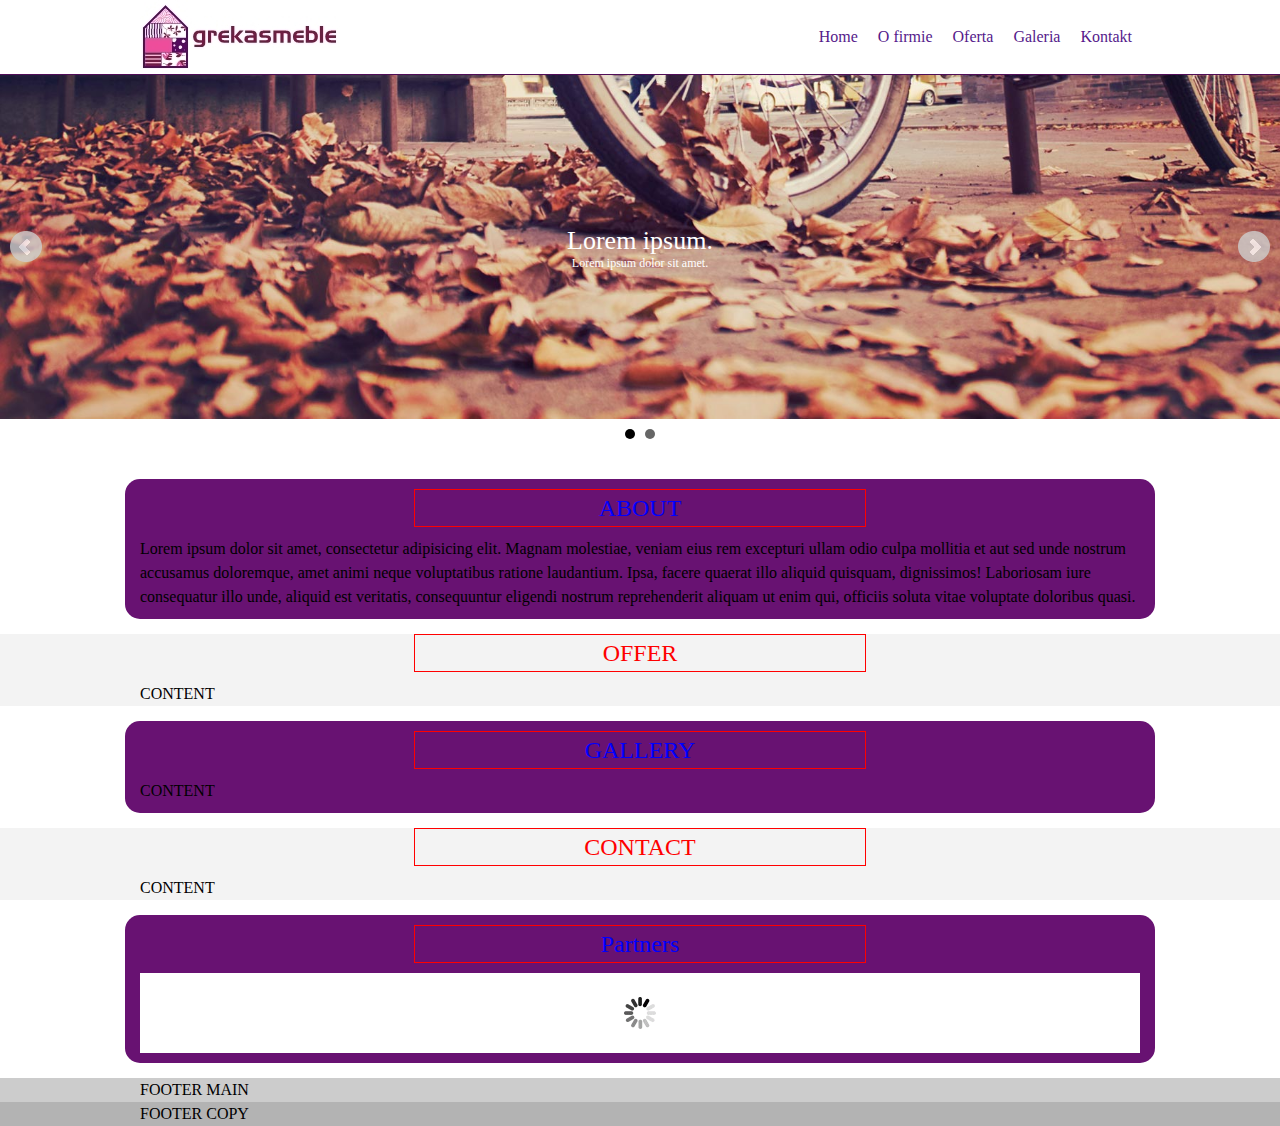
==== index.html @ bbff8b87 "first" ====
<!DOCTYPE html>
<html>
<head>
	<title>GrekasMeble</title>
	<meta charset="utf8">
	<meta name="viewport" content="width=device-width, initial-scale=1">
	 <!-- LESS -->
    <link rel="stylesheet" type="text/less" href="styles/main.less">
    <link rel="stylesheet" type="text/less" href="styles/jquery.bxslider.less">
   
    <script src="js/less.min.js"></script>
    <script src="js/jquery.js"></script>
    <script src="js/jquery.bxslider.min.js"></script>
</head>
<body>
<header>
	<div class="container">
		<div class="logo"><a href=""><img src="images/logo.jpeg" alt=""></a></div>	
		<nav>		
			<ul>
				<li><a href="">Home</a></li>
				<li><a href="">O firmie</a></li>
				<li><a href="">Oferta</a></li>
				<li><a href="">Galeria</a></li>
				<li><a href="">Kontakt</a></li>	
			</ul>
		</nav>
	</div>
</header>
<section class="main">
	<!-- SLIDER -->
	<article class="slider">
		
			<ul class="bxslider" id="main-slider">
				<li>
					<div class="main-slide-1">
						<div class="container">
							<div class="main-slider-content">
								<h1>Lorem ipsum.</h1>
								<p>Lorem ipsum dolor sit amet.</p>
							</div>
						</div>
					</div>
				</li>
				<li>
					<div class="main-slide-2">
						<div class="container">
							<div class="main-slider-content">
								<h1>Lorem ipsum.</h1>
								<p>Lorem ipsum dolor sit amet.</p>
							</div>
						</div>
					</div>
				</li>

			</ul>
			
		
	</article>
	<!-- ABOUT -->
	<article class="about">
		<div class="container">
			<div class="section-title">ABOUT</div>
			<div class="section-content">Lorem ipsum dolor sit amet, consectetur adipisicing elit. Magnam molestiae, veniam eius rem excepturi ullam odio culpa mollitia et aut sed unde nostrum accusamus doloremque, amet animi neque voluptatibus ratione laudantium. Ipsa, facere quaerat illo aliquid quisquam, dignissimos! Laboriosam iure consequatur illo unde, aliquid est veritatis, consequuntur eligendi nostrum reprehenderit aliquam ut enim qui, officiis soluta vitae voluptate doloribus quasi.</div>
		</div>
	</article>
	<!-- OFFER -->
	<article class="offer">
		<div class="container">
			<div class="section-title">OFFER</div>
			<div class="section-content">CONTENT</div>
		</div>
	</article>
	<!-- GALLERY -->
	<article class="gallery">
		<div class="container">
			<div class="section-title">GALLERY</div>
			<div class="section-content">CONTENT</div>
		</div>
	</article>
	<!-- KONTAKT -->
	<article class="contact">
		<div class="container">
			<div class="section-title">CONTACT</div>
			<div class="section-content">CONTENT</div>
		</div>
	</article>
	<article class="partners">
		<div class="container">
			<div class="section-title">Partners</div>
				<div class="section-content">
					<div class="slider2">
					  <div class="slide"><img src="http://www.grekasmeble.pl/sites/default/files/styles/thumbnail/public/field/image/biurostyl.png?itok=2uj8BBZy"></div>
					  <div class="slide"><img src="http://www.grekasmeble.pl/sites/default/files/styles/thumbnail/public/field/image/biurostyl.png?itok=2uj8BBZy"></div>
					  <div class="slide"><img src="http://www.grekasmeble.pl/sites/default/files/styles/thumbnail/public/field/image/cs.png?itok=AaWw1Rb7"></div>
					  <div class="slide"><img src="http://www.grekasmeble.pl/sites/default/files/styles/thumbnail/public/field/image/biurostyl.png?itok=2uj8BBZy"></div>
					  <div class="slide"><img src="http://www.grekasmeble.pl/sites/default/files/styles/thumbnail/public/field/image/biurostyl.png?itok=2uj8BBZy"></div>
				</div>
			</div>
		</div>
	</article>
</section>
<footer>	
	<div class="footer-main">
		<div class="container">
			FOOTER MAIN
		</div>
	</div>
	<div class="footer-copy">
		<div class="container">
			FOOTER COPY
		</div>
	</div>	
</footer>
<script>
$('#main-slider').bxSlider({
	mode: 'fade',
	auto: true
});
$(document).ready(function(){
  $('.slider2').bxSlider({
    slideWidth: 270,
    minSlides: 2,
    maxSlides: 5,
    moveSlides: 1,
    slideMargin: 10,
    auto: true,
    controls: false,
    pager: false
  });
});
</script>
</body>
</html>
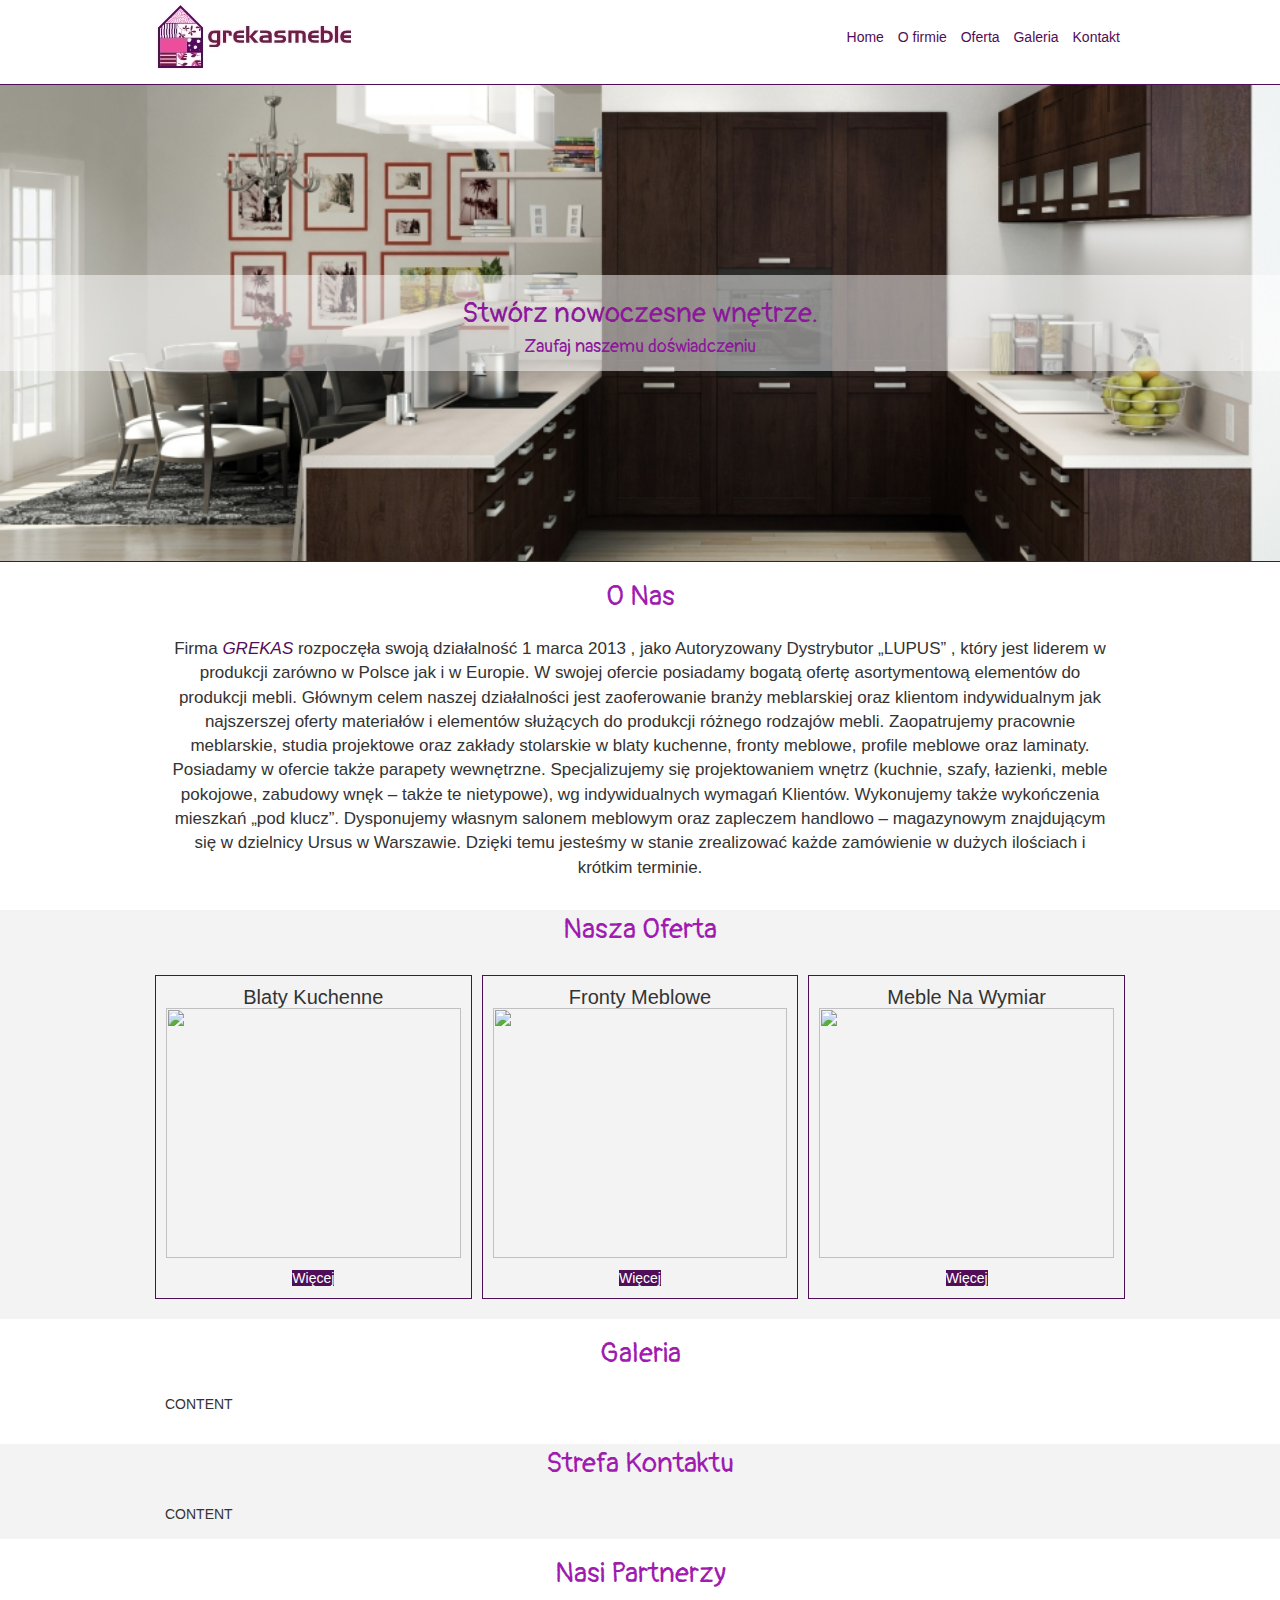
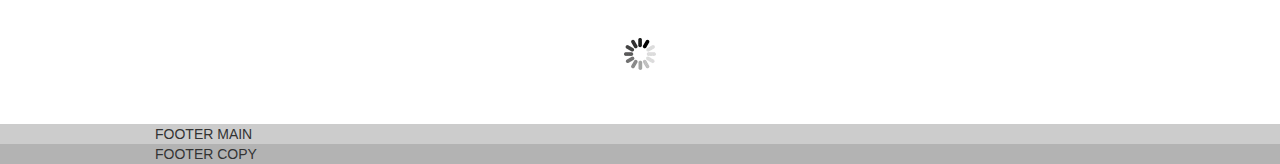
==== commit 5fbd8726: "1" ====
--- a/index.html
+++ b/index.html
@@ -4,9 +4,14 @@
 	<title>GrekasMeble</title>
 	<meta charset="utf8">
 	<meta name="viewport" content="width=device-width, initial-scale=1">
+	<link rel="stylesheet" type="text/css" href="styles/main.css">
+	<link href="https://fonts.googleapis.com/css?family=Pangolin" rel="stylesheet">
 	 <!-- LESS -->
     <link rel="stylesheet" type="text/less" href="styles/main.less">
-    <link rel="stylesheet" type="text/less" href="styles/jquery.bxslider.less">
+    <link rel="stylesheet" type="text/less" href="styles/jquery.bxslider.css">
+    <link href="css/bootstrap.css" rel="stylesheet">
+    <link href="css/styles.css" rel="stylesheet">
+    <script src="js/bootstrap.min.js"></script>
    
     <script src="js/less.min.js"></script>
     <script src="js/jquery.js"></script>
@@ -29,65 +34,94 @@
 </header>
 <section class="main">
 	<!-- SLIDER -->
-	<article class="slider">
-		
+	<article class="slider">		
 			<ul class="bxslider" id="main-slider">
 				<li>
 					<div class="main-slide-1">
-						<div class="container">
+						
 							<div class="main-slider-content">
-								<h1>Lorem ipsum.</h1>
-								<p>Lorem ipsum dolor sit amet.</p>
+								<h1>Stwórz nowoczesne wnętrze.</h1>
+								<p>Zaufaj naszemu doświadczeniu</p>
 							</div>
-						</div>
+						
 					</div>
 				</li>
 				<li>
 					<div class="main-slide-2">
-						<div class="container">
+						
 							<div class="main-slider-content">
-								<h1>Lorem ipsum.</h1>
-								<p>Lorem ipsum dolor sit amet.</p>
+								<h1>Stwórz nowoczesne wnętrze.</h1>
+								<p>Zaufaj naszemu doświadczeniu</p>
 							</div>
+						
+					</div>
+				</li>
+				<li>
+					<div class="main-slide-3">
+						
+							<div class="main-slider-content">
+								<h1>Stwórz nowoczesne wnętrze.</h1>
+								<p>Zaufaj naszemu doświadczeniu</p>
+							
 						</div>
 					</div>
 				</li>
-
-			</ul>
-			
+			</ul>	
 		
 	</article>
 	<!-- ABOUT -->
 	<article class="about">
 		<div class="container">
-			<div class="section-title">ABOUT</div>
-			<div class="section-content">Lorem ipsum dolor sit amet, consectetur adipisicing elit. Magnam molestiae, veniam eius rem excepturi ullam odio culpa mollitia et aut sed unde nostrum accusamus doloremque, amet animi neque voluptatibus ratione laudantium. Ipsa, facere quaerat illo aliquid quisquam, dignissimos! Laboriosam iure consequatur illo unde, aliquid est veritatis, consequuntur eligendi nostrum reprehenderit aliquam ut enim qui, officiis soluta vitae voluptate doloribus quasi.</div>
+			<div class="section-title">O Nas</div>
+			<div class="section-content">Firma <i>GREKAS</i> rozpoczęła swoją działalność 1 marca 2013 , jako Autoryzowany Dystrybutor „LUPUS” , który jest liderem w produkcji zarówno w Polsce jak i w Europie. W swojej ofercie posiadamy bogatą ofertę asortymentową elementów do produkcji mebli. Głównym celem naszej działalności jest zaoferowanie branży meblarskiej oraz klientom indywidualnym jak najszerszej oferty materiałów i elementów służących do produkcji różnego rodzajów mebli. Zaopatrujemy pracownie meblarskie, studia projektowe oraz zakłady stolarskie w blaty kuchenne, fronty meblowe, profile meblowe oraz laminaty. Posiadamy w ofercie także parapety wewnętrzne. Specjalizujemy się projektowaniem wnętrz (kuchnie, szafy, łazienki, meble pokojowe, zabudowy wnęk – także te nietypowe), wg indywidualnych wymagań Klientów. Wykonujemy także wykończenia mieszkań „pod klucz”. Dysponujemy własnym salonem meblowym oraz zapleczem handlowo – magazynowym znajdującym się w dzielnicy Ursus w Warszawie. Dzięki temu jesteśmy w stanie zrealizować każde zamówienie w dużych ilościach i krótkim terminie.</div>
 		</div>
 	</article>
 	<!-- OFFER -->
 	<article class="offer">
 		<div class="container">
-			<div class="section-title">OFFER</div>
-			<div class="section-content">CONTENT</div>
+			<div class="section-title">Nasza Oferta</div>
+			<div class="section-content row">
+			<div class="col-sm-4">
+				<div class="item">
+				<h3>Blaty Kuchenne</h3>
+				<img src="images/500x500.png" alt="">
+				<a href="blaty.html">Więcej</a>
+				</div>
+			</div>
+			<div class="col-sm-4">
+				<div class="item">
+				<h3>Fronty Meblowe</h3>
+				<img src="images/500x500.png" alt="">
+				<a href="fronty.html">Więcej</a>
+				</div>
+			</div>
+			<div class="col-sm-4">
+				<div class="item">
+				<h3>Meble Na Wymiar</h3>
+				<img src="images/500x500.png" alt="">
+				<a href="wymiar.html">Więcej</a>
+				</div>
+			</div>
+			</div>
 		</div>
 	</article>
 	<!-- GALLERY -->
 	<article class="gallery">
 		<div class="container">
-			<div class="section-title">GALLERY</div>
+			<div class="section-title">Galeria</div>
 			<div class="section-content">CONTENT</div>
 		</div>
 	</article>
 	<!-- KONTAKT -->
 	<article class="contact">
 		<div class="container">
-			<div class="section-title">CONTACT</div>
+			<div class="section-title">Strefa Kontaktu</div>
 			<div class="section-content">CONTENT</div>
 		</div>
 	</article>
 	<article class="partners">
 		<div class="container">
-			<div class="section-title">Partners</div>
+			<div class="section-title">Nasi Partnerzy</div>
 				<div class="section-content">
 					<div class="slider2">
 					  <div class="slide"><img src="http://www.grekasmeble.pl/sites/default/files/styles/thumbnail/public/field/image/biurostyl.png?itok=2uj8BBZy"></div>
@@ -115,6 +149,8 @@
 <script>
 $('#main-slider').bxSlider({
 	mode: 'fade',
+	controls: false,
+	pager: false,
 	auto: true
 });
 $(document).ready(function(){
--- a/styles/main.css
+++ b/styles/main.css
@@ -0,0 +1 @@
+body,html{border:0;font-family:Helvetica-Neue,Helvetica,Arial,sans-serif;line-height:1.5;margin:0;padding:0}article,aside,audio,canvas,caption,details,div,figure,footer,header,hgroup,iframe,img,mark,menu,nav,object,section,span,summary,table,tbody,td,tfoot,thead,tr,video{border:0;margin:0;padding:0}a,abbr,address,b,blockquote,cit,code,dd,del,dfn,dl,dt,em,fieldset,h1,h2,h3,h4,h5,h6,hr,i,ins,label,legend,li,ol,p,pre,q,samp,small,strong,sub,sup,ul{border:0;font-size:100%;vertical-align:baseline;margin:0;padding:0}article,aside,audio,canvas,figcaption,figure,figure img,footer,header,hgroup,nav,section,video{display:block}table{border-collapse:separate;border-spacing:0}table caption,table td,table th{text-align:left;vertical-align:middle}a img{border:0}:focus{outline:0}a{text-decoration:none}.center{text-align:center}.left{text-align:left}.right{text-align:right}.no-style-list{list-style-type:none}.clearfix:after{content:"";display:table;clear:both}.center-vertical{position:relative;top:50%}.dark-overlay{content:"";z-index:0;background:rgba(30,30,30,.5)}.absolute-one-hundred-size{position:absolute;top:0;left:0;width:100%;height:100%}body{margin:98px auto 0;font-size:16px;font-family:"Times New Roman",sans-serif;background:#fff;border-top:none;border-bottom:none}@media all and (min-width:768px){body{margin-top:74px}}.container{margin:0 auto;max-width:1000px}header{z-index:10000;position:fixed;top:0;left:0;right:0;display:block;background:#fff;border-bottom:1px solid #500e58}header:after{content:"";display:table;clear:both}header .logo{display:block;text-align:center;height:74px}header nav{display:block;text-align:center}header nav ul{padding:0}header nav ul li{display:inline;padding:3px 5px;margin:0}header nav ul li a{color:#500e58;font-size:1em}header nav ul li:hover{background:#500e58;border-radius:10px}header nav ul li:hover a{color:#fff;text-decoration:none}@media all and (min-width:768px){header .logo{float:left}header nav{float:right;line-height:74px}header nav ul li:hover{border-radius:10px}}article{margin:15px 5px}.blaty{margin-top:94px}.slider{margin:85px 0 0;border-bottom:1px solid #500e58}.slider .main-slide-1{background-image:url(../images/slider/img1.jpg);background-size:cover;background-repeat:no-repeat;background-position:center;padding:190px 0}.slider .main-slide-2{background-image:url(../images/slider/img2.jpg);background-size:cover;background-repeat:no-repeat;background-position:center;padding:190px 0}.slider .main-slide-3{background-image:url(../images/slider/img3.jpg);background-size:cover;background-repeat:no-repeat;background-position:center;padding:190px 0}.slider .container{width:100%}.main-slider-content{background:rgba(255,255,255,.5);color:#8c189a;z-index:1;padding:5px 0;font-family:Pangolin,sans-serif;text-align:center}.main-slider-content h1{font-size:28px;line-height:28px;font-weight:400}.main-slider-content p{font-size:18px;line-height:1}.section-title{font-size:28px;text-align:center;margin:0 auto 5px;font-family:Pangolin,sans-serif;color:#a01cb0}.section-content{padding:15px 10px}.contact,.offer{background:#f3f3f3;margin:0}.about .section-content{text-align:justify;font-size:12px}.about .section-content i{color:#500e58}@media all and (min-width:768px){.about .section-content{font-size:17px;text-align:center}}.offer .col-sm-4{text-align:center;max-width:380px;margin:0 auto}.offer .item{border:1px solid #500e58;padding:10px;margin:5px}.offer h3{font-size:20px;margin:0;padding:0}.offer img{width:100%;height:250px;display:block;margin-bottom:10px}.offer a{margin-top:10px;background:#500e58;border:none;color:#fff}.partners .slider2{height:80px;margin:auto}.partners .slider2 .slide img{max-height:60px;margin-top:auto}footer .footer-main{background:#ccc}footer .footer-copy{background:#b3b3b3}--- a/css/styles.css
+++ b/css/styles.css
@@ -0,0 +1,143 @@
+// /*-------------------------
+// 	Simple reset
+// --------------------------*/
+
+
+// *{
+// 	margin:0;
+// 	padding:0;
+// }
+
+
+// /*-------------------------
+// 	General Styles
+// --------------------------*/
+
+
+// html{
+// 	background: url('../img/bg_tile.jpg') #18222b;
+// }
+
+// body{
+// 	color:#fcfcfc;
+// 	font:14px/1.3 'Segoe UI',Arial, sans-serif;
+// 	min-height: 930px;
+// 	background:url('../img/bg_center.jpg') center 240px no-repeat;
+// }
+
+// a, a:visited {
+// 	text-decoration:none;
+// 	outline:none;
+// 	color:#54a6de;
+// }
+
+// a:hover{
+// 	text-decoration:underline;
+// }
+
+
+// /*----------------------------
+// 	Headers & Footers
+// -----------------------------*/
+
+
+// header{
+// 	background:url('../img/header.png') repeat-x;
+// 	display: block;
+// 	height: 220px;
+// 	padding: 10px;
+// }
+
+// h1{
+// 	background:url('../img/logo.png') no-repeat center center;
+// 	height: 80px;
+// 	margin: 75px auto;
+// 	overflow: hidden;
+// 	text-align: center;
+// 	text-indent: -99999px;
+// }
+
+
+
+// /*----------------------------
+// 	Green filter bar
+// -----------------------------*/
+
+
+// #filter {
+// 	display: block;
+// 	height: 39px;
+// 	margin: 55px auto;
+// 	position: relative;
+// 	width: 600px;
+// 	text-align:center;
+	
+// 	-moz-box-shadow:0 4px 4px #000;
+// 	-webkit-box-shadow:0 4px 4px #000;
+// 	box-shadow:0 4px 4px #000;
+// }
+
+// #filter:before, #filter:after {
+// 	height: 43px;
+// 	position: absolute;
+// 	top: 0;
+// 	width: 78px;
+// 	content: '';
+	
+// 	-moz-box-shadow:0 2px 0 rgba(0,0,0,0.4);
+// 	-webkit-box-shadow:0 2px 0 rgba(0,0,0,0.4);
+// 	box-shadow:0 2px 0 rgba(0,0,0,0.4);
+// }
+
+// #filter:before {
+// 	background-position: 0 -47px;
+// 	left: -78px;
+// }
+
+// #filter:after {
+// 	background-position: 0 0;
+// 	right: -78px;
+// }
+
+// #filter a{
+// 	color: #FFFFFF;
+// 	display: inline-block;
+// 	height: 39px;
+// 	line-height: 37px;
+// 	padding: 0 15px;
+// 	text-shadow:1px 1px 1px #315218;
+// }
+
+// #filter a:hover{
+// 	text-decoration:none;
+// }
+
+// #filter a.active{
+// 	background: url("../img/bar.png") repeat-x 0 -138px;
+// 	box-shadow:	1px 0 0 rgba(255, 255, 255, 0.2),
+// 				-1px 0 0 rgba(255, 255, 255, 0.2),
+// 				1px 0 1px rgba(0,0,0,0.2) inset,
+// 				-1px 0 1px rgba(0,0,0,0.2) inset;
+// }
+
+
+// /*----------------------------
+// 	Content area
+// -----------------------------*/
+// .portfolio li{
+// 	float: left;
+// 	list-style: none outside none;
+// 	margin: 6px;
+	
+// 	-moz-box-shadow: 0 0 5px #000;
+// 	-webkit-box-shadow: 0 0 5px #000;
+// 	box-shadow: 0 0 5px #000;
+// }
+
+// .portfolio ul{
+// 	overflow:hidden;
+// }
+
+// .portfolio ul.hidden{
+// 	display:none;
+// }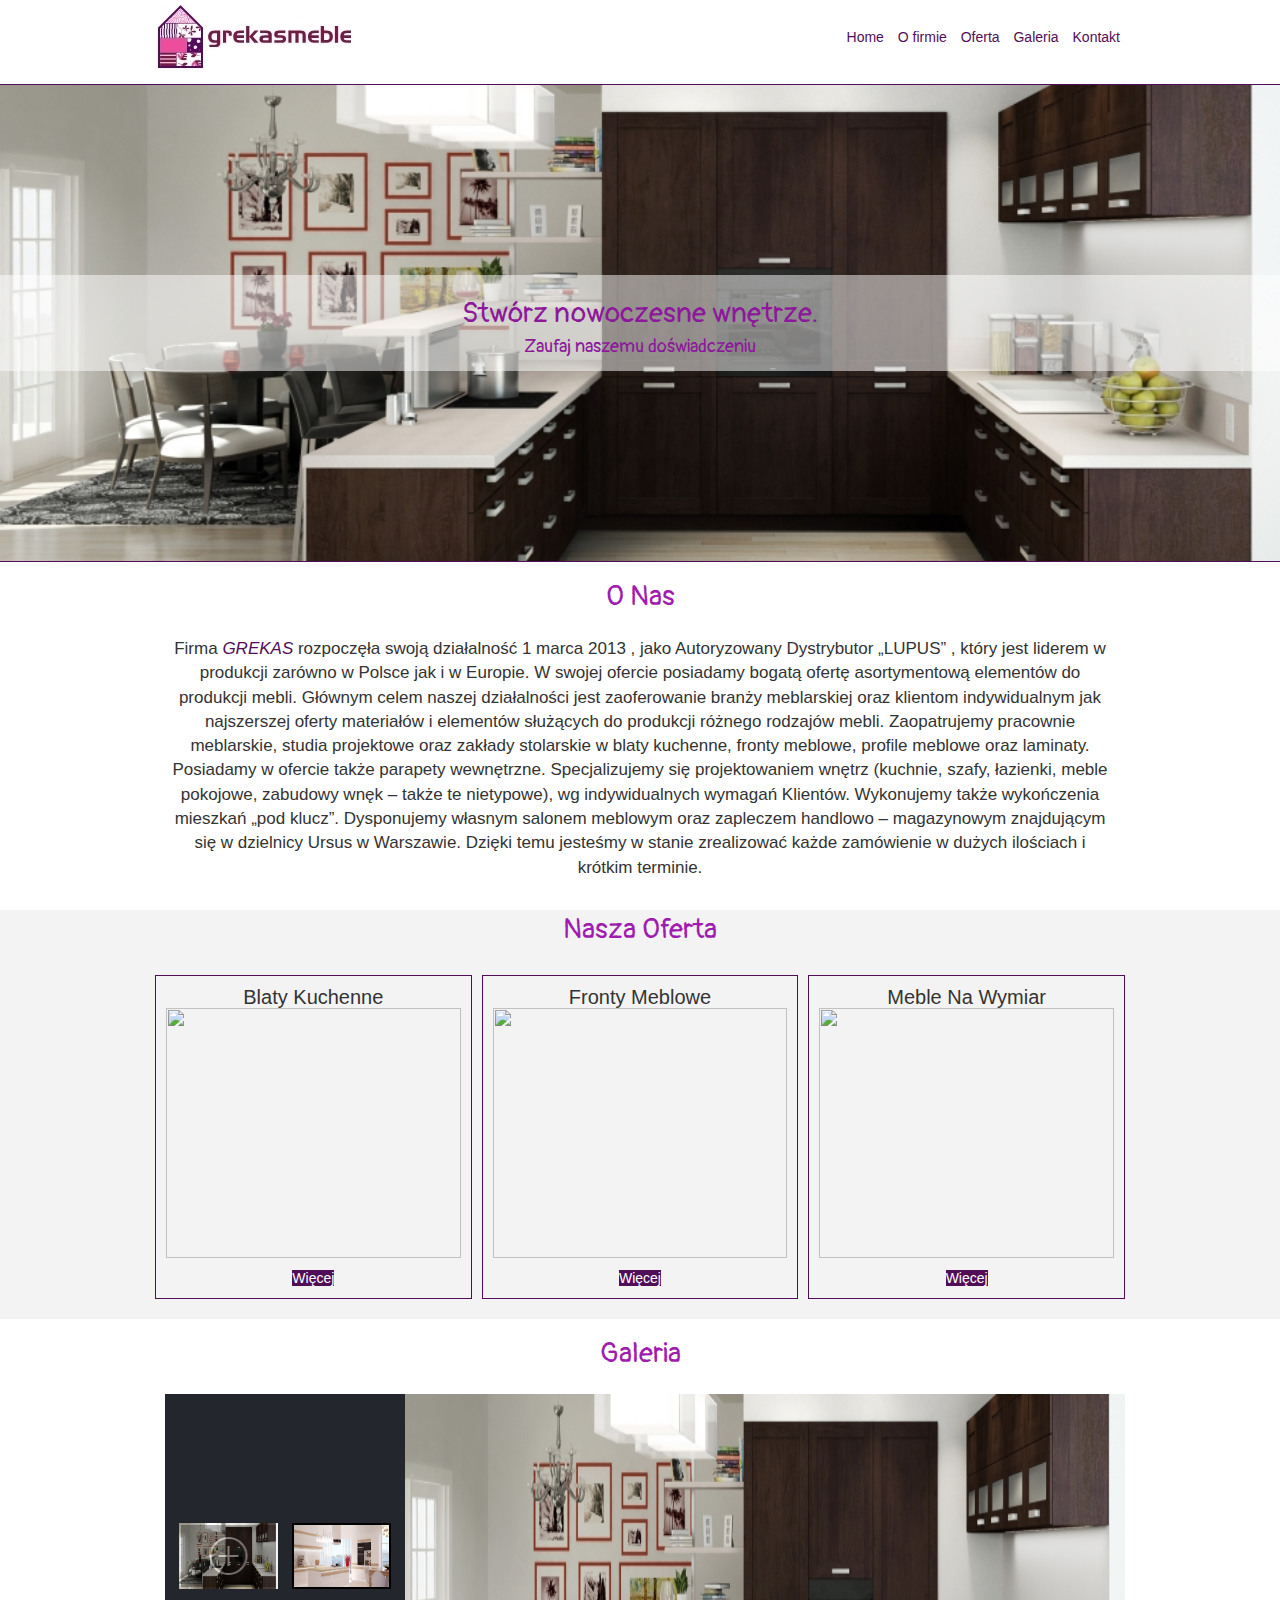
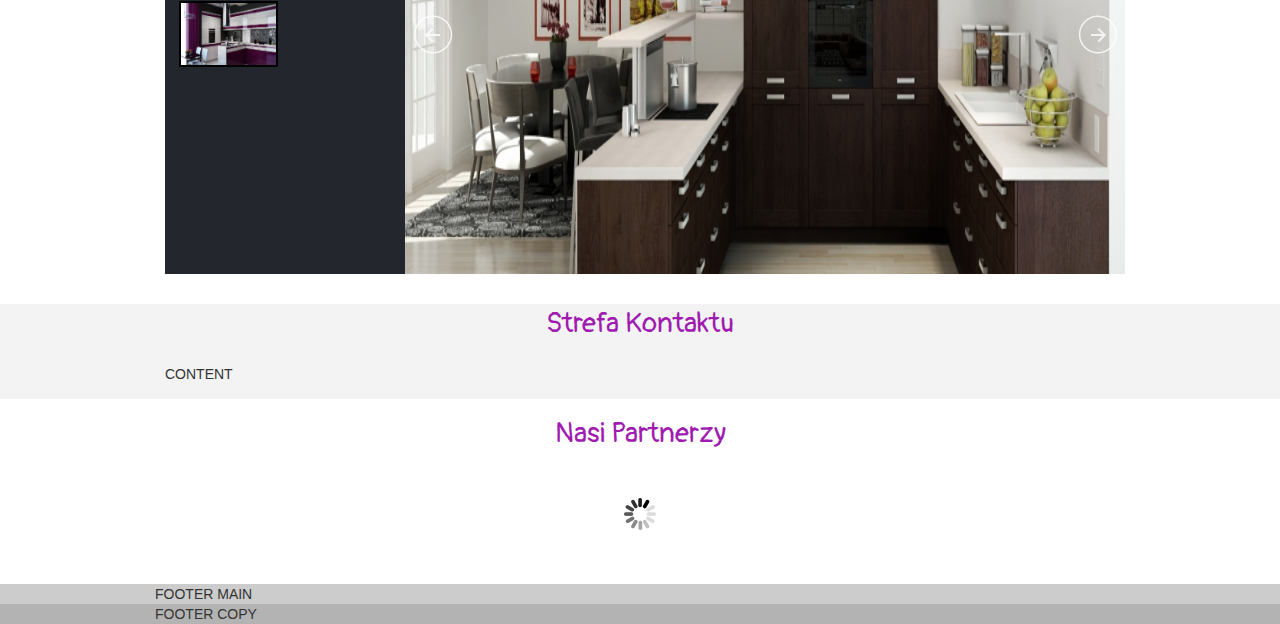
==== commit 6c1082f2: "1" ====
--- a/index.html
+++ b/index.html
@@ -109,7 +109,145 @@
 	<article class="gallery">
 		<div class="container">
 			<div class="section-title">Galeria</div>
-			<div class="section-content">CONTENT</div>
+			<div class="section-content">
+				<script src="js/jssor.slider-22.2.7.min.js" type="text/javascript"></script>
+    			<script type="text/javascript">
+        	jssor_1_slider_init = function() {
+
+            var jssor_1_SlideshowTransitions = [
+              {$Duration:1200,$Zoom:1,$Easing:{$Zoom:$Jease$.$InCubic,$Opacity:$Jease$.$OutQuad},$Opacity:2},
+              {$Duration:1000,$Zoom:11,$SlideOut:true,$Easing:{$Zoom:$Jease$.$InExpo,$Opacity:$Jease$.$Linear},$Opacity:2},
+              {$Duration:1200,$Zoom:1,$Rotate:1,$During:{$Zoom:[0.2,0.8],$Rotate:[0.2,0.8]},$Easing:{$Zoom:$Jease$.$Swing,$Opacity:$Jease$.$Linear,$Rotate:$Jease$.$Swing},$Opacity:2,$Round:{$Rotate:0.5}},
+              {$Duration:1000,$Zoom:11,$Rotate:1,$SlideOut:true,$Easing:{$Zoom:$Jease$.$InExpo,$Opacity:$Jease$.$Linear,$Rotate:$Jease$.$InExpo},$Opacity:2,$Round:{$Rotate:0.8}},
+              {$Duration:1200,x:0.5,$Cols:2,$Zoom:1,$Assembly:2049,$ChessMode:{$Column:15},$Easing:{$Left:$Jease$.$InCubic,$Zoom:$Jease$.$InCubic,$Opacity:$Jease$.$Linear},$Opacity:2},
+              {$Duration:1200,x:4,$Cols:2,$Zoom:11,$SlideOut:true,$Assembly:2049,$ChessMode:{$Column:15},$Easing:{$Left:$Jease$.$InExpo,$Zoom:$Jease$.$InExpo,$Opacity:$Jease$.$Linear},$Opacity:2},
+              {$Duration:1200,x:0.6,$Zoom:1,$Rotate:1,$During:{$Left:[0.2,0.8],$Zoom:[0.2,0.8],$Rotate:[0.2,0.8]},$Easing:{$Left:$Jease$.$Swing,$Zoom:$Jease$.$Swing,$Opacity:$Jease$.$Linear,$Rotate:$Jease$.$Swing},$Opacity:2,$Round:{$Rotate:0.5}},
+              {$Duration:1000,x:-4,$Zoom:11,$Rotate:1,$SlideOut:true,$Easing:{$Left:$Jease$.$InExpo,$Zoom:$Jease$.$InExpo,$Opacity:$Jease$.$Linear,$Rotate:$Jease$.$InExpo},$Opacity:2,$Round:{$Rotate:0.8}},
+              {$Duration:1200,x:-0.6,$Zoom:1,$Rotate:1,$During:{$Left:[0.2,0.8],$Zoom:[0.2,0.8],$Rotate:[0.2,0.8]},$Easing:{$Left:$Jease$.$Swing,$Zoom:$Jease$.$Swing,$Opacity:$Jease$.$Linear,$Rotate:$Jease$.$Swing},$Opacity:2,$Round:{$Rotate:0.5}},
+              {$Duration:1000,x:4,$Zoom:11,$Rotate:1,$SlideOut:true,$Easing:{$Left:$Jease$.$InExpo,$Zoom:$Jease$.$InExpo,$Opacity:$Jease$.$Linear,$Rotate:$Jease$.$InExpo},$Opacity:2,$Round:{$Rotate:0.8}},
+              {$Duration:1200,x:0.5,y:0.3,$Cols:2,$Zoom:1,$Rotate:1,$Assembly:2049,$ChessMode:{$Column:15},$Easing:{$Left:$Jease$.$InCubic,$Top:$Jease$.$InCubic,$Zoom:$Jease$.$InCubic,$Opacity:$Jease$.$OutQuad,$Rotate:$Jease$.$InCubic},$Opacity:2,$Round:{$Rotate:0.7}},
+              {$Duration:1000,x:0.5,y:0.3,$Cols:2,$Zoom:1,$Rotate:1,$SlideOut:true,$Assembly:2049,$ChessMode:{$Column:15},$Easing:{$Left:$Jease$.$InExpo,$Top:$Jease$.$InExpo,$Zoom:$Jease$.$InExpo,$Opacity:$Jease$.$Linear,$Rotate:$Jease$.$InExpo},$Opacity:2,$Round:{$Rotate:0.7}},
+              {$Duration:1200,x:-4,y:2,$Rows:2,$Zoom:11,$Rotate:1,$Assembly:2049,$ChessMode:{$Row:28},$Easing:{$Left:$Jease$.$InCubic,$Top:$Jease$.$InCubic,$Zoom:$Jease$.$InCubic,$Opacity:$Jease$.$OutQuad,$Rotate:$Jease$.$InCubic},$Opacity:2,$Round:{$Rotate:0.7}},
+              {$Duration:1200,x:1,y:2,$Cols:2,$Zoom:11,$Rotate:1,$Assembly:2049,$ChessMode:{$Column:19},$Easing:{$Left:$Jease$.$InCubic,$Top:$Jease$.$InCubic,$Zoom:$Jease$.$InCubic,$Opacity:$Jease$.$OutQuad,$Rotate:$Jease$.$InCubic},$Opacity:2,$Round:{$Rotate:0.8}}
+            ];
+
+            var jssor_1_options = {
+              $AutoPlay: true,
+              $SlideshowOptions: {
+                $Class: $JssorSlideshowRunner$,
+                $Transitions: jssor_1_SlideshowTransitions,
+                $TransitionsOrder: 1
+              },
+              $ArrowNavigatorOptions: {
+                $Class: $JssorArrowNavigator$
+              },
+              $ThumbnailNavigatorOptions: {
+                $Class: $JssorThumbnailNavigator$,
+                $Rows: 2,
+                $Cols: 6,
+                $SpacingX: 14,
+                $SpacingY: 12,
+                $Orientation: 2,
+                $Align: 156
+              }
+            };
+
+            var jssor_1_slider = new $JssorSlider$("jssor_1", jssor_1_options);
+
+            /*responsive code begin*/
+            /*you can remove responsive code if you don't want the slider scales while window resizing*/
+            function ScaleSlider() {
+                var refSize = jssor_1_slider.$Elmt.parentNode.clientWidth;
+                if (refSize) {
+                    refSize = Math.min(refSize, 960);
+                    refSize = Math.max(refSize, 240);
+                    jssor_1_slider.$ScaleWidth(refSize);
+                }
+                else {
+                    window.setTimeout(ScaleSlider, 30);
+                }
+            }
+            ScaleSlider();
+            $Jssor$.$AddEvent(window, "load", ScaleSlider);
+            $Jssor$.$AddEvent(window, "resize", ScaleSlider);
+            $Jssor$.$AddEvent(window, "orientationchange", ScaleSlider);
+            /*responsive code end*/
+        };
+    </script>
+    <style>
+        /* jssor slider arrow navigator skin 05 css */
+        /*
+        .jssora05l                  (normal)
+        .jssora05r                  (normal)
+        .jssora05l:hover            (normal mouseover)
+        .jssora05r:hover            (normal mouseover)
+        .jssora05l.jssora05ldn      (mousedown)
+        .jssora05r.jssora05rdn      (mousedown)
+        .jssora05l.jssora05lds      (disabled)
+        .jssora05r.jssora05rds      (disabled)
+        */
+        .jssora05l, .jssora05r {
+            display: block;
+            position: absolute;
+            /* size of arrow element */
+            width: 40px;
+            height: 40px;
+            cursor: pointer;
+            background: url('img/a17.png') no-repeat;
+            overflow: hidden;
+        }
+        .jssora05l { background-position: -10px -40px; }
+        .jssora05r { background-position: -70px -40px; }
+        .jssora05l:hover { background-position: -130px -40px; }
+        .jssora05r:hover { background-position: -190px -40px; }
+        .jssora05l.jssora05ldn { background-position: -250px -40px; }
+        .jssora05r.jssora05rdn { background-position: -310px -40px; }
+        .jssora05l.jssora05lds { background-position: -10px -40px; opacity: .3; pointer-events: none; }
+        .jssora05r.jssora05rds { background-position: -70px -40px; opacity: .3; pointer-events: none; }
+        /* jssor slider thumbnail navigator skin 01 css *//*.jssort01-99-66 .p            (normal).jssort01-99-66 .p:hover      (normal mouseover).jssort01-99-66 .p.pav        (active).jssort01-99-66 .p.pdn        (mousedown)*/.jssort01-99-66 .p {    position: absolute;    top: 0;    left: 0;    width: 99px;    height: 66px;}.jssort01-99-66 .t {    position: absolute;    top: 0;    left: 0;    width: 100%;    height: 100%;    border: none;}.jssort01-99-66 .w {    position: absolute;    top: 0px;    left: 0px;    width: 100%;    height: 100%;}.jssort01-99-66 .c {    position: absolute;    top: 0px;    left: 0px;    width: 95px;    height: 62px;    border: #000 2px solid;    box-sizing: content-box;    background: url('img/t01.png') -800px -800px no-repeat;    _background: none;}.jssort01-99-66 .pav .c {    top: 2px;    _top: 0px;    left: 2px;    _left: 0px;    width: 95px;    height: 62px;    border: #000 0px solid;    _border: #fff 2px solid;    background-position: 50% 50%;}.jssort01-99-66 .p:hover .c {    top: 0px;    left: 0px;    width: 97px;    height: 64px;    border: #fff 1px solid;    background-position: 50% 50%;}.jssort01-99-66 .p.pdn .c {    background-position: 50% 50%;    width: 95px;    height: 62px;    border: #000 2px solid;}* html .jssort01-99-66 .c, * html .jssort01-99-66 .pdn .c, * html .jssort01-99-66 .pav .c {    /* ie quirks mode adjust */    width /**/: 99px;    height /**/: 66px;}
+    </style>
+    <div id="jssor_1" style="position:relative;margin:0 auto;top:0px;left:0px;width:960px;height:480px;overflow:hidden;visibility:hidden;background-color:#24262e;box-sizing: border-box;">
+        <!-- Loading Screen -->
+        <div data-u="loading" style="position:absolute;top:0px;left:0px;background-color:rgba(0,0,0,0.7);">
+            <div style="filter: alpha(opacity=70); opacity: 0.7; position: absolute; display: block; top: 0px; left: 0px; width: 100%; height: 100%;"></div>
+            <div style="position:absolute;display:block;background:url('img/loading.gif') no-repeat center center;top:0px;left:0px;width:100%;height:100%;"></div>
+        </div>
+        <div data-u="slides" style="cursor:default;position:relative;top:0px;left:240px;width:720px;height:480px;overflow:hidden;">
+            <a data-u="any" href="http://www.jssor.com" style="display:none">Image Gallery with Vertical Thumbnail</a>
+            <div>
+                <img data-u="image" src="images/slider/img1.jpg" />
+                <img data-u="thumb" src="images/slider/img1.jpg" />
+            </div>
+            <div>
+               <img data-u="image" src="images/slider/img2.jpg" />
+                <img data-u="thumb" src="images/slider/img2.jpg" />
+            </div>
+            <div>
+                <img data-u="image" src="images/slider/img3.jpg" />
+                <img data-u="thumb" src="images/slider/img3.jpg" />
+            </div>
+            
+        </div>
+        <!-- Thumbnail Navigator -->
+        <div data-u="thumbnavigator" class="jssort01-99-66" style="position:absolute;left:0px;top:0px;width:240px;height:480px;" data-autocenter="2">
+            <!-- Thumbnail Item Skin Begin -->
+            <div data-u="slides" style="cursor: default;">
+                <div data-u="prototype" class="p">
+                    <div class="w">
+                        <div data-u="thumbnailtemplate" class="t"></div>
+                    </div>
+                    <div class="c"></div>
+                </div>
+            </div>
+            <!-- Thumbnail Item Skin End -->
+        </div>
+        <!-- Arrow Navigator -->
+        <span data-u="arrowleft" class="jssora05l" style="top:0px;left:248px;width:40px;height:40px;" data-autocenter="2"></span>
+        <span data-u="arrowright" class="jssora05r" style="top:0px;right:8px;width:40px;height:40px;" data-autocenter="2"></span>
+    </div>
+    <script type="text/javascript">jssor_1_slider_init();</script>
+    <!-- #endregion Jssor Slider End -->
+			</div>
 		</div>
 	</article>
 	<!-- KONTAKT -->
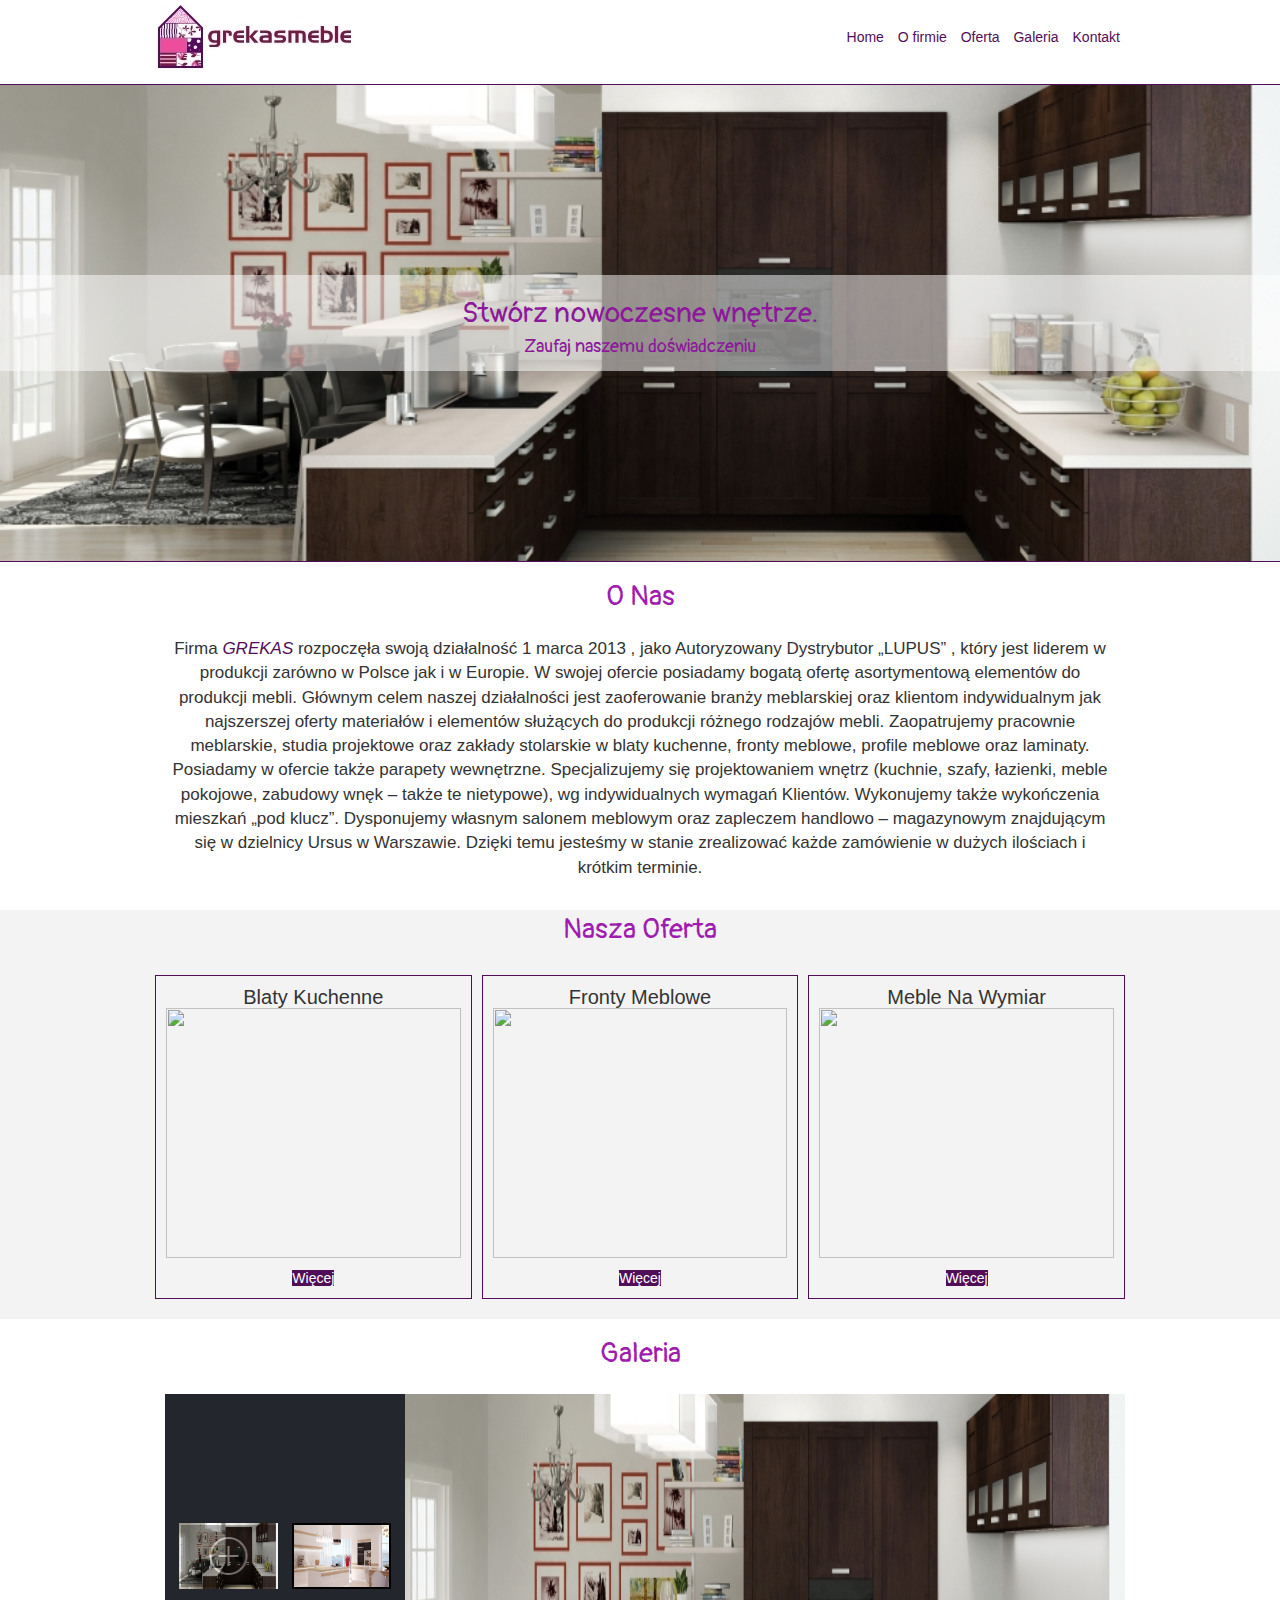
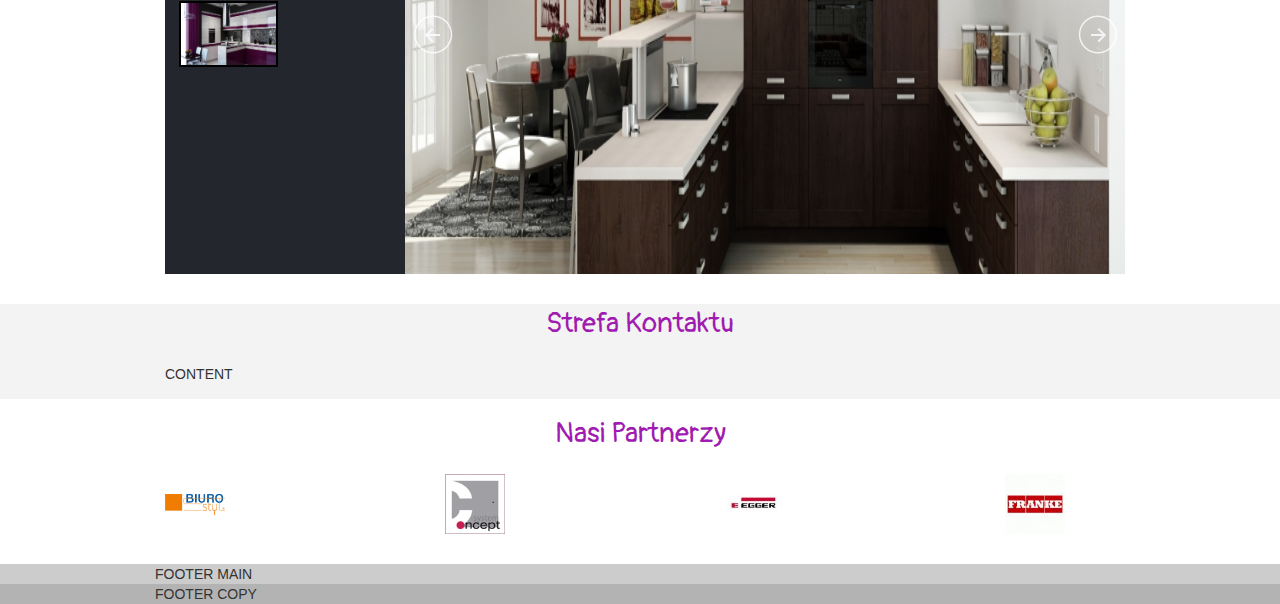
==== commit a07026ee: "1" ====
--- a/index.html
+++ b/index.html
@@ -262,11 +262,16 @@
 			<div class="section-title">Nasi Partnerzy</div>
 				<div class="section-content">
 					<div class="slider2">
-					  <div class="slide"><img src="http://www.grekasmeble.pl/sites/default/files/styles/thumbnail/public/field/image/biurostyl.png?itok=2uj8BBZy"></div>
-					  <div class="slide"><img src="http://www.grekasmeble.pl/sites/default/files/styles/thumbnail/public/field/image/biurostyl.png?itok=2uj8BBZy"></div>
-					  <div class="slide"><img src="http://www.grekasmeble.pl/sites/default/files/styles/thumbnail/public/field/image/cs.png?itok=AaWw1Rb7"></div>
-					  <div class="slide"><img src="http://www.grekasmeble.pl/sites/default/files/styles/thumbnail/public/field/image/biurostyl.png?itok=2uj8BBZy"></div>
-					  <div class="slide"><img src="http://www.grekasmeble.pl/sites/default/files/styles/thumbnail/public/field/image/biurostyl.png?itok=2uj8BBZy"></div>
+					  <div class="slide"><img src="images/partners/1.png"></div>
+					  <div class="slide"><img src="images/partners/2.png"></div>
+					  <div class="slide"><img src="images/partners/3.jpg"></div>
+					  <div class="slide"><img src="images/partners/4.jpg"></div>
+					  <div class="slide"><img src="images/partners/5.jpg"></div>
+					  <div class="slide"><img src="images/partners/6.png"></div>
+					  <div class="slide"><img src="images/partners/7.jpg"></div>
+					  <div class="slide"><img src="images/partners/8.jpg"></div>
+					  <div class="slide"><img src="images/partners/9.jpg"></div>
+					  <div class="slide"><img src="images/partners/10.jpg"></div>
 				</div>
 			</div>
 		</div>
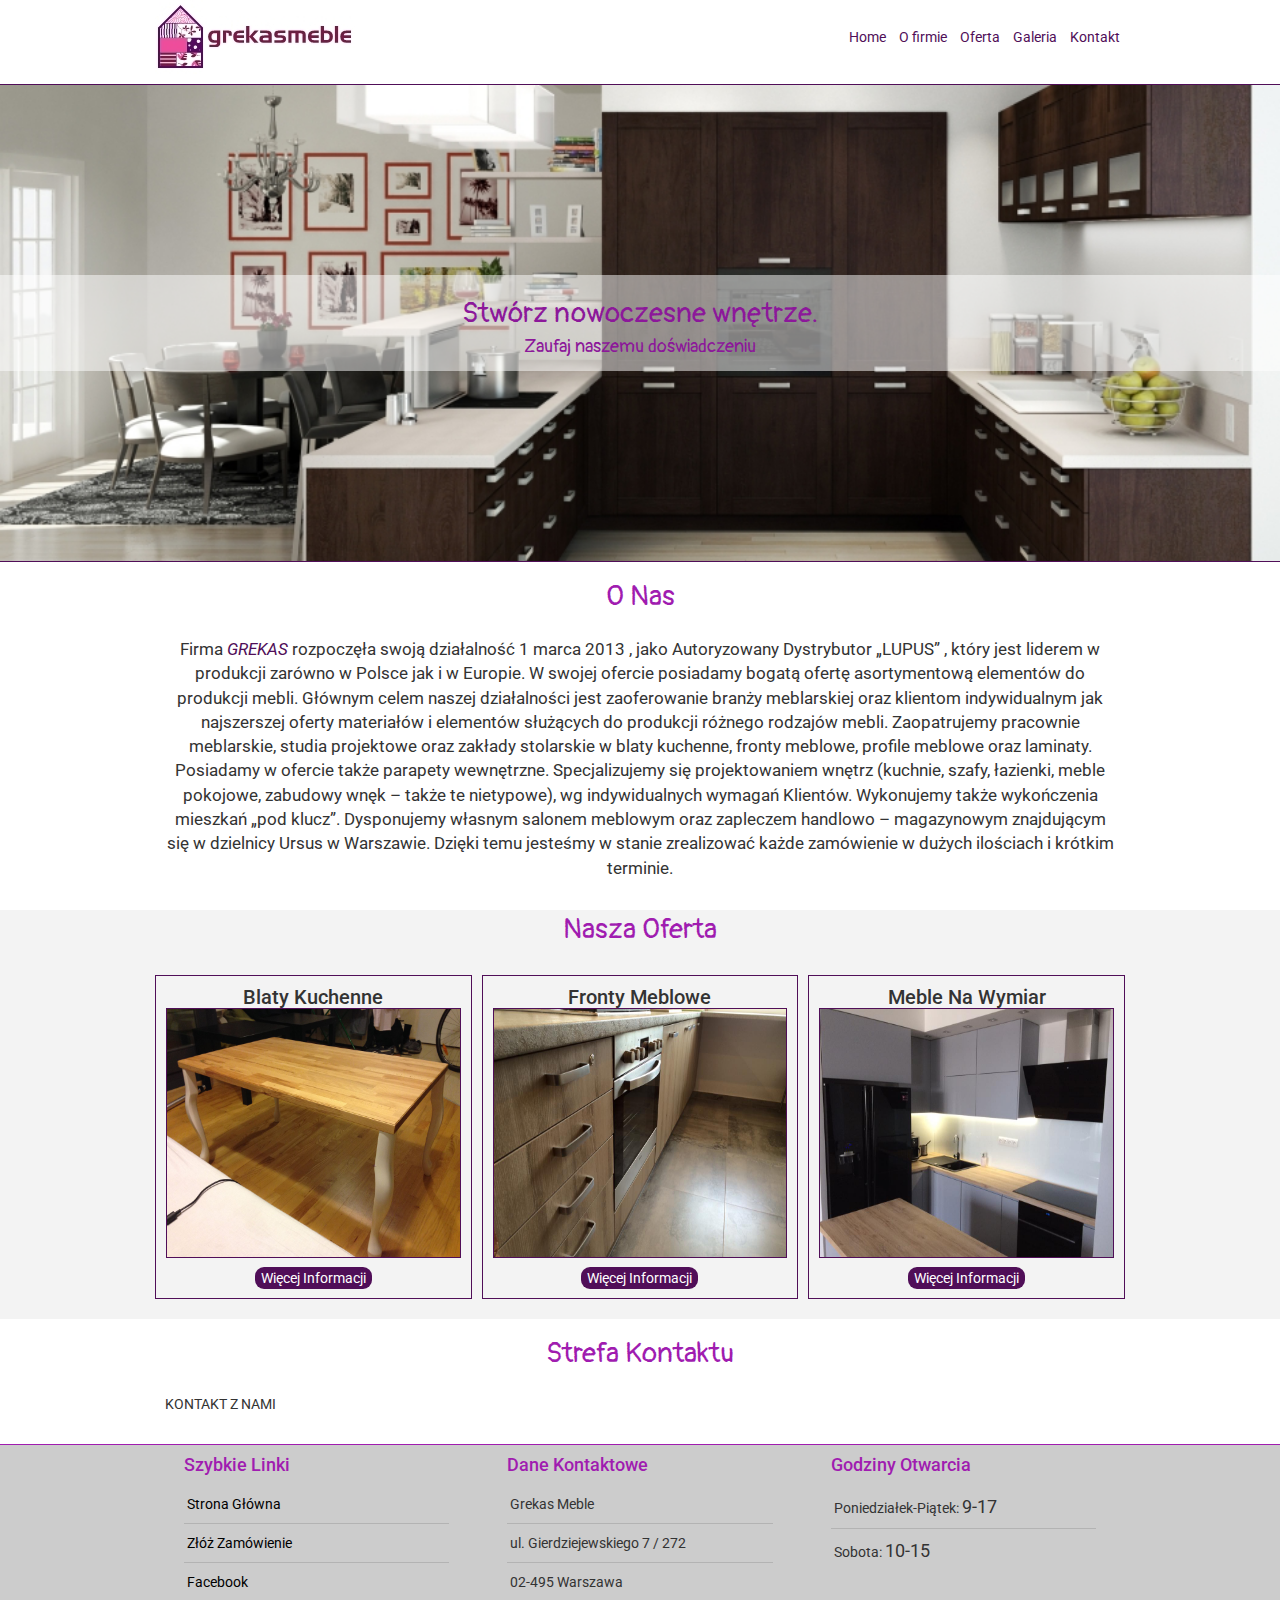
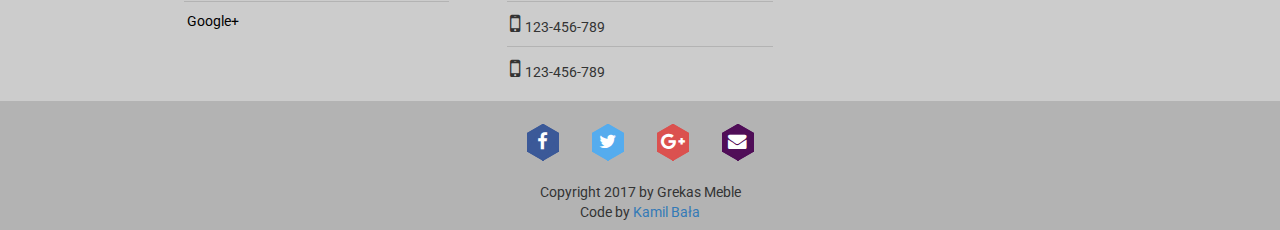
==== commit bc17ec7f: "1" ====
--- a/index.html
+++ b/index.html
@@ -2,20 +2,22 @@
 <html>
 <head>
 	<title>GrekasMeble</title>
-	<meta charset="utf8">
+	<meta charset="utf-8">
 	<meta name="viewport" content="width=device-width, initial-scale=1">
 	<link rel="stylesheet" type="text/css" href="styles/main.css">
-	<link href="https://fonts.googleapis.com/css?family=Pangolin" rel="stylesheet">
+	<link href="https://fonts.googleapis.com/css?family=Pangolin|Roboto" rel="stylesheet">
 	 <!-- LESS -->
     <link rel="stylesheet" type="text/less" href="styles/main.less">
     <link rel="stylesheet" type="text/less" href="styles/jquery.bxslider.css">
+    
+    <link href="styles/font-awesome.css" rel="stylesheet">
+    <link rel="stylesheet" type="text/css" href="styles/hexagons.css"> 
     <link href="css/bootstrap.css" rel="stylesheet">
-    <link href="css/styles.css" rel="stylesheet">
-    <script src="js/bootstrap.min.js"></script>
-   
+    <script src="js/bootstrap.min.js"></script>   
     <script src="js/less.min.js"></script>
-    <script src="js/jquery.js"></script>
+    <script src="js/jquery-2.0.3.min.js"></script>
     <script src="js/jquery.bxslider.min.js"></script>
+    <script src="js/hexagons.js"></script>
 </head>
 <body>
 <header>
@@ -84,208 +86,77 @@
 			<div class="col-sm-4">
 				<div class="item">
 				<h3>Blaty Kuchenne</h3>
-				<img src="images/500x500.png" alt="">
-				<a href="blaty.html">Więcej</a>
+				<img src="images/gallery/blaty.jpg" alt="">
+				<a href="blaty.html" class="more-button">Więcej Informacji</a>
 				</div>
 			</div>
 			<div class="col-sm-4">
 				<div class="item">
 				<h3>Fronty Meblowe</h3>
-				<img src="images/500x500.png" alt="">
-				<a href="fronty.html">Więcej</a>
+				<img src="images/gallery/front.jpg" alt="">
+				<a href="fronty.html" class="more-button">Więcej Informacji</a>
 				</div>
 			</div>
 			<div class="col-sm-4">
 				<div class="item">
 				<h3>Meble Na Wymiar</h3>
-				<img src="images/500x500.png" alt="">
-				<a href="wymiar.html">Więcej</a>
+				<img src="images/gallery/gallery.jpg" alt="">
+				<a href="wymiar.html" class="more-button">Więcej Informacji</a>
 				</div>
 			</div>
 			</div>
 		</div>
 	</article>
-	<!-- GALLERY -->
-	<article class="gallery">
-		<div class="container">
-			<div class="section-title">Galeria</div>
-			<div class="section-content">
-				<script src="js/jssor.slider-22.2.7.min.js" type="text/javascript"></script>
-    			<script type="text/javascript">
-        	jssor_1_slider_init = function() {
 
-            var jssor_1_SlideshowTransitions = [
-              {$Duration:1200,$Zoom:1,$Easing:{$Zoom:$Jease$.$InCubic,$Opacity:$Jease$.$OutQuad},$Opacity:2},
-              {$Duration:1000,$Zoom:11,$SlideOut:true,$Easing:{$Zoom:$Jease$.$InExpo,$Opacity:$Jease$.$Linear},$Opacity:2},
-              {$Duration:1200,$Zoom:1,$Rotate:1,$During:{$Zoom:[0.2,0.8],$Rotate:[0.2,0.8]},$Easing:{$Zoom:$Jease$.$Swing,$Opacity:$Jease$.$Linear,$Rotate:$Jease$.$Swing},$Opacity:2,$Round:{$Rotate:0.5}},
-              {$Duration:1000,$Zoom:11,$Rotate:1,$SlideOut:true,$Easing:{$Zoom:$Jease$.$InExpo,$Opacity:$Jease$.$Linear,$Rotate:$Jease$.$InExpo},$Opacity:2,$Round:{$Rotate:0.8}},
-              {$Duration:1200,x:0.5,$Cols:2,$Zoom:1,$Assembly:2049,$ChessMode:{$Column:15},$Easing:{$Left:$Jease$.$InCubic,$Zoom:$Jease$.$InCubic,$Opacity:$Jease$.$Linear},$Opacity:2},
-              {$Duration:1200,x:4,$Cols:2,$Zoom:11,$SlideOut:true,$Assembly:2049,$ChessMode:{$Column:15},$Easing:{$Left:$Jease$.$InExpo,$Zoom:$Jease$.$InExpo,$Opacity:$Jease$.$Linear},$Opacity:2},
-              {$Duration:1200,x:0.6,$Zoom:1,$Rotate:1,$During:{$Left:[0.2,0.8],$Zoom:[0.2,0.8],$Rotate:[0.2,0.8]},$Easing:{$Left:$Jease$.$Swing,$Zoom:$Jease$.$Swing,$Opacity:$Jease$.$Linear,$Rotate:$Jease$.$Swing},$Opacity:2,$Round:{$Rotate:0.5}},
-              {$Duration:1000,x:-4,$Zoom:11,$Rotate:1,$SlideOut:true,$Easing:{$Left:$Jease$.$InExpo,$Zoom:$Jease$.$InExpo,$Opacity:$Jease$.$Linear,$Rotate:$Jease$.$InExpo},$Opacity:2,$Round:{$Rotate:0.8}},
-              {$Duration:1200,x:-0.6,$Zoom:1,$Rotate:1,$During:{$Left:[0.2,0.8],$Zoom:[0.2,0.8],$Rotate:[0.2,0.8]},$Easing:{$Left:$Jease$.$Swing,$Zoom:$Jease$.$Swing,$Opacity:$Jease$.$Linear,$Rotate:$Jease$.$Swing},$Opacity:2,$Round:{$Rotate:0.5}},
-              {$Duration:1000,x:4,$Zoom:11,$Rotate:1,$SlideOut:true,$Easing:{$Left:$Jease$.$InExpo,$Zoom:$Jease$.$InExpo,$Opacity:$Jease$.$Linear,$Rotate:$Jease$.$InExpo},$Opacity:2,$Round:{$Rotate:0.8}},
-              {$Duration:1200,x:0.5,y:0.3,$Cols:2,$Zoom:1,$Rotate:1,$Assembly:2049,$ChessMode:{$Column:15},$Easing:{$Left:$Jease$.$InCubic,$Top:$Jease$.$InCubic,$Zoom:$Jease$.$InCubic,$Opacity:$Jease$.$OutQuad,$Rotate:$Jease$.$InCubic},$Opacity:2,$Round:{$Rotate:0.7}},
-              {$Duration:1000,x:0.5,y:0.3,$Cols:2,$Zoom:1,$Rotate:1,$SlideOut:true,$Assembly:2049,$ChessMode:{$Column:15},$Easing:{$Left:$Jease$.$InExpo,$Top:$Jease$.$InExpo,$Zoom:$Jease$.$InExpo,$Opacity:$Jease$.$Linear,$Rotate:$Jease$.$InExpo},$Opacity:2,$Round:{$Rotate:0.7}},
-              {$Duration:1200,x:-4,y:2,$Rows:2,$Zoom:11,$Rotate:1,$Assembly:2049,$ChessMode:{$Row:28},$Easing:{$Left:$Jease$.$InCubic,$Top:$Jease$.$InCubic,$Zoom:$Jease$.$InCubic,$Opacity:$Jease$.$OutQuad,$Rotate:$Jease$.$InCubic},$Opacity:2,$Round:{$Rotate:0.7}},
-              {$Duration:1200,x:1,y:2,$Cols:2,$Zoom:11,$Rotate:1,$Assembly:2049,$ChessMode:{$Column:19},$Easing:{$Left:$Jease$.$InCubic,$Top:$Jease$.$InCubic,$Zoom:$Jease$.$InCubic,$Opacity:$Jease$.$OutQuad,$Rotate:$Jease$.$InCubic},$Opacity:2,$Round:{$Rotate:0.8}}
-            ];
-
-            var jssor_1_options = {
-              $AutoPlay: true,
-              $SlideshowOptions: {
-                $Class: $JssorSlideshowRunner$,
-                $Transitions: jssor_1_SlideshowTransitions,
-                $TransitionsOrder: 1
-              },
-              $ArrowNavigatorOptions: {
-                $Class: $JssorArrowNavigator$
-              },
-              $ThumbnailNavigatorOptions: {
-                $Class: $JssorThumbnailNavigator$,
-                $Rows: 2,
-                $Cols: 6,
-                $SpacingX: 14,
-                $SpacingY: 12,
-                $Orientation: 2,
-                $Align: 156
-              }
-            };
-
-            var jssor_1_slider = new $JssorSlider$("jssor_1", jssor_1_options);
-
-            /*responsive code begin*/
-            /*you can remove responsive code if you don't want the slider scales while window resizing*/
-            function ScaleSlider() {
-                var refSize = jssor_1_slider.$Elmt.parentNode.clientWidth;
-                if (refSize) {
-                    refSize = Math.min(refSize, 960);
-                    refSize = Math.max(refSize, 240);
-                    jssor_1_slider.$ScaleWidth(refSize);
-                }
-                else {
-                    window.setTimeout(ScaleSlider, 30);
-                }
-            }
-            ScaleSlider();
-            $Jssor$.$AddEvent(window, "load", ScaleSlider);
-            $Jssor$.$AddEvent(window, "resize", ScaleSlider);
-            $Jssor$.$AddEvent(window, "orientationchange", ScaleSlider);
-            /*responsive code end*/
-        };
-    </script>
-    <style>
-        /* jssor slider arrow navigator skin 05 css */
-        /*
-        .jssora05l                  (normal)
-        .jssora05r                  (normal)
-        .jssora05l:hover            (normal mouseover)
-        .jssora05r:hover            (normal mouseover)
-        .jssora05l.jssora05ldn      (mousedown)
-        .jssora05r.jssora05rdn      (mousedown)
-        .jssora05l.jssora05lds      (disabled)
-        .jssora05r.jssora05rds      (disabled)
-        */
-        .jssora05l, .jssora05r {
-            display: block;
-            position: absolute;
-            /* size of arrow element */
-            width: 40px;
-            height: 40px;
-            cursor: pointer;
-            background: url('img/a17.png') no-repeat;
-            overflow: hidden;
-        }
-        .jssora05l { background-position: -10px -40px; }
-        .jssora05r { background-position: -70px -40px; }
-        .jssora05l:hover { background-position: -130px -40px; }
-        .jssora05r:hover { background-position: -190px -40px; }
-        .jssora05l.jssora05ldn { background-position: -250px -40px; }
-        .jssora05r.jssora05rdn { background-position: -310px -40px; }
-        .jssora05l.jssora05lds { background-position: -10px -40px; opacity: .3; pointer-events: none; }
-        .jssora05r.jssora05rds { background-position: -70px -40px; opacity: .3; pointer-events: none; }
-        /* jssor slider thumbnail navigator skin 01 css *//*.jssort01-99-66 .p            (normal).jssort01-99-66 .p:hover      (normal mouseover).jssort01-99-66 .p.pav        (active).jssort01-99-66 .p.pdn        (mousedown)*/.jssort01-99-66 .p {    position: absolute;    top: 0;    left: 0;    width: 99px;    height: 66px;}.jssort01-99-66 .t {    position: absolute;    top: 0;    left: 0;    width: 100%;    height: 100%;    border: none;}.jssort01-99-66 .w {    position: absolute;    top: 0px;    left: 0px;    width: 100%;    height: 100%;}.jssort01-99-66 .c {    position: absolute;    top: 0px;    left: 0px;    width: 95px;    height: 62px;    border: #000 2px solid;    box-sizing: content-box;    background: url('img/t01.png') -800px -800px no-repeat;    _background: none;}.jssort01-99-66 .pav .c {    top: 2px;    _top: 0px;    left: 2px;    _left: 0px;    width: 95px;    height: 62px;    border: #000 0px solid;    _border: #fff 2px solid;    background-position: 50% 50%;}.jssort01-99-66 .p:hover .c {    top: 0px;    left: 0px;    width: 97px;    height: 64px;    border: #fff 1px solid;    background-position: 50% 50%;}.jssort01-99-66 .p.pdn .c {    background-position: 50% 50%;    width: 95px;    height: 62px;    border: #000 2px solid;}* html .jssort01-99-66 .c, * html .jssort01-99-66 .pdn .c, * html .jssort01-99-66 .pav .c {    /* ie quirks mode adjust */    width /**/: 99px;    height /**/: 66px;}
-    </style>
-    <div id="jssor_1" style="position:relative;margin:0 auto;top:0px;left:0px;width:960px;height:480px;overflow:hidden;visibility:hidden;background-color:#24262e;box-sizing: border-box;">
-        <!-- Loading Screen -->
-        <div data-u="loading" style="position:absolute;top:0px;left:0px;background-color:rgba(0,0,0,0.7);">
-            <div style="filter: alpha(opacity=70); opacity: 0.7; position: absolute; display: block; top: 0px; left: 0px; width: 100%; height: 100%;"></div>
-            <div style="position:absolute;display:block;background:url('img/loading.gif') no-repeat center center;top:0px;left:0px;width:100%;height:100%;"></div>
-        </div>
-        <div data-u="slides" style="cursor:default;position:relative;top:0px;left:240px;width:720px;height:480px;overflow:hidden;">
-            <a data-u="any" href="http://www.jssor.com" style="display:none">Image Gallery with Vertical Thumbnail</a>
-            <div>
-                <img data-u="image" src="images/slider/img1.jpg" />
-                <img data-u="thumb" src="images/slider/img1.jpg" />
-            </div>
-            <div>
-               <img data-u="image" src="images/slider/img2.jpg" />
-                <img data-u="thumb" src="images/slider/img2.jpg" />
-            </div>
-            <div>
-                <img data-u="image" src="images/slider/img3.jpg" />
-                <img data-u="thumb" src="images/slider/img3.jpg" />
-            </div>
-            
-        </div>
-        <!-- Thumbnail Navigator -->
-        <div data-u="thumbnavigator" class="jssort01-99-66" style="position:absolute;left:0px;top:0px;width:240px;height:480px;" data-autocenter="2">
-            <!-- Thumbnail Item Skin Begin -->
-            <div data-u="slides" style="cursor: default;">
-                <div data-u="prototype" class="p">
-                    <div class="w">
-                        <div data-u="thumbnailtemplate" class="t"></div>
-                    </div>
-                    <div class="c"></div>
-                </div>
-            </div>
-            <!-- Thumbnail Item Skin End -->
-        </div>
-        <!-- Arrow Navigator -->
-        <span data-u="arrowleft" class="jssora05l" style="top:0px;left:248px;width:40px;height:40px;" data-autocenter="2"></span>
-        <span data-u="arrowright" class="jssora05r" style="top:0px;right:8px;width:40px;height:40px;" data-autocenter="2"></span>
-    </div>
-    <script type="text/javascript">jssor_1_slider_init();</script>
-    <!-- #endregion Jssor Slider End -->
-			</div>
-		</div>
-	</article>
 	<!-- KONTAKT -->
 	<article class="contact">
 		<div class="container">
 			<div class="section-title">Strefa Kontaktu</div>
-			<div class="section-content">CONTENT</div>
-		</div>
-	</article>
-	<article class="partners">
-		<div class="container">
-			<div class="section-title">Nasi Partnerzy</div>
-				<div class="section-content">
-					<div class="slider2">
-					  <div class="slide"><img src="images/partners/1.png"></div>
-					  <div class="slide"><img src="images/partners/2.png"></div>
-					  <div class="slide"><img src="images/partners/3.jpg"></div>
-					  <div class="slide"><img src="images/partners/4.jpg"></div>
-					  <div class="slide"><img src="images/partners/5.jpg"></div>
-					  <div class="slide"><img src="images/partners/6.png"></div>
-					  <div class="slide"><img src="images/partners/7.jpg"></div>
-					  <div class="slide"><img src="images/partners/8.jpg"></div>
-					  <div class="slide"><img src="images/partners/9.jpg"></div>
-					  <div class="slide"><img src="images/partners/10.jpg"></div>
-				</div>
-			</div>
+			<div class="section-content">KONTAKT Z NAMI</div>
 		</div>
 	</article>
 </section>
 <footer>	
 	<div class="footer-main">
 		<div class="container">
-			FOOTER MAIN
+			<div class="col-sm-4 links">
+			<h4>Szybkie Linki</h4>
+				<ul>
+					<li><a href="">Strona Główna</a></li>
+					<li><a href="">Złóż Zamówienie</a></li>
+					<li><a href="">Facebook</a></li>
+					<li><a href="">Google+</a></li>			
+				</ul>
+				
+			</div>
+			<div class="col-sm-4 adress">
+				<h4>Dane Kontaktowe</h4>
+				<ul>
+					<li>Grekas Meble</li>
+					<li>ul. Gierdziejewskiego 7 / 272</li>
+					<li>02-495 Warszawa</li>
+					<li><i class="fa fa-mobile"></i>123-456-789</li>
+					<li><i class="fa fa-mobile"></i>123-456-789</li>
+				</ul>
+			</div>
+			<div class="col-sm-4 social">
+				<h4>Godziny Otwarcia</h4>
+				<ul>
+					<li>Poniedziałek-Piątek: <span>9-17</span></li>
+					<li>Sobota: <span>10-15</span></li>
+				</ul>
+			</div>
 		</div>
 	</div>
 	<div class="footer-copy">
 		<div class="container">
-			FOOTER COPY
+			<div class="social-icons">
+				<a href="#"><span class="hb hb-xs spin-icon"><i class="fa fa-facebook"></i></span></a>
+				<a href="#"><span class="hb hb-xs spin-icon"><i class="fa fa-twitter"></i></span></a>
+				<a href="#"><span class="hb hb-xs spin-icon"><i class="fa fa-google-plus"></i></span></a> 
+				<a href="#"><span class="hb hb-xs spin-icon"><i class="fa fa-envelope"></i></span></a>  
+			</div>
+			Copyright 2017 by Grekas Meble<br>Code by <a href="http://camol94.github.io" target="_blank">Kamil Bała</a>
 		</div>
 	</div>	
 </footer>
--- a/styles/main.css
+++ b/styles/main.css
@@ -1 +1 @@
-body,html{border:0;font-family:Helvetica-Neue,Helvetica,Arial,sans-serif;line-height:1.5;margin:0;padding:0}article,aside,audio,canvas,caption,details,div,figure,footer,header,hgroup,iframe,img,mark,menu,nav,object,section,span,summary,table,tbody,td,tfoot,thead,tr,video{border:0;margin:0;padding:0}a,abbr,address,b,blockquote,cit,code,dd,del,dfn,dl,dt,em,fieldset,h1,h2,h3,h4,h5,h6,hr,i,ins,label,legend,li,ol,p,pre,q,samp,small,strong,sub,sup,ul{border:0;font-size:100%;vertical-align:baseline;margin:0;padding:0}article,aside,audio,canvas,figcaption,figure,figure img,footer,header,hgroup,nav,section,video{display:block}table{border-collapse:separate;border-spacing:0}table caption,table td,table th{text-align:left;vertical-align:middle}a img{border:0}:focus{outline:0}a{text-decoration:none}.center{text-align:center}.left{text-align:left}.right{text-align:right}.no-style-list{list-style-type:none}.clearfix:after{content:"";display:table;clear:both}.center-vertical{position:relative;top:50%}.dark-overlay{content:"";z-index:0;background:rgba(30,30,30,.5)}.absolute-one-hundred-size{position:absolute;top:0;left:0;width:100%;height:100%}body{margin:98px auto 0;font-size:16px;font-family:"Times New Roman",sans-serif;background:#fff;border-top:none;border-bottom:none}@media all and (min-width:768px){body{margin-top:74px}}.container{margin:0 auto;max-width:1000px}header{z-index:10000;position:fixed;top:0;left:0;right:0;display:block;background:#fff;border-bottom:1px solid #500e58}header:after{content:"";display:table;clear:both}header .logo{display:block;text-align:center;height:74px}header nav{display:block;text-align:center}header nav ul{padding:0}header nav ul li{display:inline;padding:3px 5px;margin:0}header nav ul li a{color:#500e58;font-size:1em}header nav ul li:hover{background:#500e58;border-radius:10px}header nav ul li:hover a{color:#fff;text-decoration:none}@media all and (min-width:768px){header .logo{float:left}header nav{float:right;line-height:74px}header nav ul li:hover{border-radius:10px}}article{margin:15px 5px}.blaty{margin-top:94px}.slider{margin:85px 0 0;border-bottom:1px solid #500e58}.slider .main-slide-1{background-image:url(../images/slider/img1.jpg);background-size:cover;background-repeat:no-repeat;background-position:center;padding:190px 0}.slider .main-slide-2{background-image:url(../images/slider/img2.jpg);background-size:cover;background-repeat:no-repeat;background-position:center;padding:190px 0}.slider .main-slide-3{background-image:url(../images/slider/img3.jpg);background-size:cover;background-repeat:no-repeat;background-position:center;padding:190px 0}.slider .container{width:100%}.main-slider-content{background:rgba(255,255,255,.5);color:#8c189a;z-index:1;padding:5px 0;font-family:Pangolin,sans-serif;text-align:center}.main-slider-content h1{font-size:28px;line-height:28px;font-weight:400}.main-slider-content p{font-size:18px;line-height:1}.section-title{font-size:28px;text-align:center;margin:0 auto 5px;font-family:Pangolin,sans-serif;color:#a01cb0}.section-content{padding:15px 10px}.contact,.offer{background:#f3f3f3;margin:0}.about .section-content{text-align:justify;font-size:12px}.about .section-content i{color:#500e58}@media all and (min-width:768px){.about .section-content{font-size:17px;text-align:center}}.offer .col-sm-4{text-align:center;max-width:380px;margin:0 auto}.offer .item{border:1px solid #500e58;padding:10px;margin:5px}.offer h3{font-size:20px;margin:0;padding:0}.offer img{width:100%;height:250px;display:block;margin-bottom:10px}.offer a{margin-top:10px;background:#500e58;border:none;color:#fff}.partners .slider2{height:80px;margin:auto}.partners .slider2 .slide img{max-height:60px;margin-top:auto}footer .footer-main{background:#ccc}footer .footer-copy{background:#b3b3b3}+body,html{border:0;font-family:Helvetica-Neue,Helvetica,Arial,sans-serif;line-height:1.5;margin:0;padding:0}article,aside,audio,canvas,caption,details,div,figure,footer,header,hgroup,iframe,img,mark,menu,nav,object,section,span,summary,table,tbody,td,tfoot,thead,tr,video{border:0;margin:0;padding:0}a,abbr,address,b,blockquote,cit,code,dd,del,dfn,dl,dt,em,fieldset,h1,h2,h3,h4,h5,h6,hr,i,ins,label,legend,li,ol,p,pre,q,samp,small,strong,sub,sup,ul{border:0;font-size:100%;vertical-align:baseline;margin:0;padding:0}article,aside,audio,canvas,figcaption,figure,figure img,footer,header,hgroup,nav,section,video{display:block}table{border-collapse:separate;border-spacing:0}table caption,table td,table th{text-align:left;vertical-align:middle}a img{border:0}:focus{outline:0}a{text-decoration:none}.center{text-align:center}.left{text-align:left}.right{text-align:right}.no-style-list{list-style-type:none}.clearfix:after{content:"";display:table;clear:both}.center-vertical{position:relative;top:50%}.dark-overlay{content:"";z-index:0;background:rgba(30,30,30,.5)}.absolute-one-hundred-size{position:absolute;top:0;left:0;width:100%;height:100%}ul{list-style-type:none}body{margin:98px auto 0;font-size:16px;font-family:Roboto,sans-serif;background:#fff;border-top:none;border-bottom:none}@media all and (min-width:768px){body{margin-top:74px}}.container{margin:0 auto;max-width:1000px}header{z-index:10000;position:fixed;top:0;left:0;right:0;display:block;background:#fff;border-bottom:1px solid #500e58}header:after{content:"";display:table;clear:both}header .logo{display:block;text-align:center;height:74px}header nav{display:block;text-align:center}header nav ul{padding:0}header nav ul li{display:inline;padding:3px 5px;margin:0}header nav ul li a{color:#500e58;font-size:1em}header nav ul li:hover{background:#500e58;border-radius:10px}header nav ul li:hover a{color:#fff;text-decoration:none}@media all and (min-width:768px){header .logo{float:left}header nav{float:right;line-height:74px}header nav ul li:hover{border-radius:10px}}article{margin:15px 5px}.blaty{margin-top:94px}.slider{margin:85px 0 0;border-bottom:1px solid #500e58}.slider .main-slide-1{background-image:url(../images/slider/img1.jpg);background-size:cover;background-repeat:no-repeat;background-position:center;padding:190px 0}.slider .main-slide-2{background-image:url(../images/slider/img2.jpg);background-size:cover;background-repeat:no-repeat;background-position:center;padding:190px 0}.slider .main-slide-3{background-image:url(../images/slider/img3.jpg);background-size:cover;background-repeat:no-repeat;background-position:center;padding:190px 0}.slider .container{width:100%}.main-slider-content{background:rgba(255,255,255,.5);color:#8c189a;z-index:1;padding:5px 0;font-family:Pangolin,sans-serif;text-align:center}.main-slider-content h1{font-size:28px;line-height:28px;font-weight:400}.main-slider-content p{font-size:18px;line-height:1}.section-title{font-size:28px;text-align:center;margin:0 auto 5px;font-family:Pangolin,sans-serif;color:#a01cb0}.section-content{padding:15px 10px}.about .section-content{text-align:justify;font-size:12px}.about .section-content i{color:#500e58}@media all and (min-width:768px){.about .section-content{font-size:17px;text-align:center}}.offer{background:#f3f3f3;margin:0}.offer .col-sm-4{text-align:center;max-width:380px;margin:0 auto}.offer .item{border:1px solid #500e58;padding:10px;margin:5px}.offer h3{font-size:20px;margin:0;padding:0}.offer img{width:100%;height:250px;display:block;margin-bottom:10px;border:1px solid #500e58}.offer a{margin-top:10px;background:#500e58;border:none;color:#fff}.offer .more-button{padding:3px 6px;border-radius:9px}.offer .more-button:hover{text-decoration:none;padding:4px 9px;border:1px solid #500e58;background:#fff;color:#500e58}.contact{background:#fff}.partners .slider2{height:80px;margin:auto}.partners .slider2 .slide img{max-height:60px;margin-top:auto}footer .footer-main{background:#ccc;border-top:1px solid #a01cb0}footer .footer-main .col-sm-4{text-align:center;padding:0 3%}@media all and (min-width:768px){footer .footer-main .col-sm-4{text-align:left}}footer .footer-main h4{color:#a01cb0}footer .footer-main ul li{padding:9px 3px;border-top:1px solid #b3b3b3}footer .footer-main ul li:first-child{border-top:none}footer .footer-main ul li i{font-size:24px;margin-right:5px}footer .footer-main ul li span{font-size:18px}footer .footer-main ul li a{color:#000}footer .footer-main ul li a:hover{color:#ae71a6}footer .footer-copy{background:#b3b3b3;text-align:center;padding:8px}--- a/styles/hexagons.css
+++ b/styles/hexagons.css
@@ -0,0 +1,1010 @@
+/* ---------------------------------------------------------------------- 
+* Product Name: CSS3 Hexagon Buttons
+* Product URI: http://shariarbd.com/demo/css3-hexagon-buttons/
+* Author: Shariar
+* Author URI: http://shariarbd.com/
+* Description: CSS3 Hexagon Buttons created with pure css3 by Shariar
+* Version: 1.0.1
+* License: The MIT License (MIT)
+* Tags: CSS3 Hexagon Buttons, social buttons, buttons
+* ---------------------------------------------------------------------- */
+
+
+
+
+/*---------------------------------------------------------------------- /
+Table of Contents 
+------------------------------------------------------------------------ /
+* 1.0 - Class Description 
+* 2.0 - Button style
+* 	2.1 - Default Button style
+*	2.2 - Large Button style 
+*	2.3 - Medium Button style 
+*	2.4 - Small Button style 
+*	2.5 - Extra Small Button style 
+* 3.0 - Margin of hexagon
+* 4.0 - Buttons Effects
+* 5.0 - Buttons Color
+* 	5.1 - Default Colors
+*	5.2 - Default hover colors
+*	5.3 - Custom Button colors
+* 	5.4 - Custom Button hover colors
+* 6.0 - Specific Button colors 
+*	6.1 - Facebook
+*	6.2 - Twitter
+*	6.3 - Google Plus
+*	6.4 - Youtube
+*	6.5 - Linkedin
+*	6.6 - Tumblr
+*	6.7 - RSS
+*	6.8 - Pinterest
+*	6.9 - Vimeo
+* 	6.10 - Github
+*	6.11 - Flickr
+*	6.12 - Dropbox
+*	6.13 - Xing
+*	6.14 - Skype
+*	6.15 - dribbble
+*	6.16 - tencent-weibo
+
+------------------------------------------------------------------------ /
+Table of Contents End
+------------------------------------------------------------------------*/
+
+
+
+
+/* 1.0 - Class Description 
+------------------------------------------------------------------------ 
+
+hb    		= Hexagon Buttons
+hb-custom 	= Custom Hexagon Buttons
+hb-lg 		= Large Hexagon        = width : 256px
+hb-md 		= Medium Hexagon       = width : 128px
+hb-sm 		= Small Hexagon        = width : 64px
+hb-xs 		= Extra Small Hexagon  = width : 32px
+spin		= Spin hole button on hover
+spin-icon	= Spin icon on hover
+inv 		= Inverse Behaver of buttons 
+
+* 1.0 -Class Description End
+------------------------------------------------------------------------*/
+
+
+
+
+/* 2.0 - Button style
+------------------------------------------------------------------------*/
+
+/* 2.1 - Default Button style
+-------------------------------------------------*/
+.hb {
+	display: inline-block;
+	position:relative;
+	text-align: center; /*  Default text align center */
+	z-index: 0;
+}
+
+.hb:before,
+.hb:after {
+	position: absolute;
+	content: "";  
+	left: -1px;
+	top: 0;
+	z-index: -1;
+}
+
+.hb:before {
+	-webkit-transform: rotate(60deg);
+	-moz-transform: rotate(60deg);
+	-ms-transform: rotate(60deg);
+	-o-transform: rotate(60deg);
+	transform: rotate(60deg);
+}
+
+.hb:after {
+	-webkit-transform: rotate(-60deg);
+	-moz-transform: rotate(-60deg);
+	-ms-transform: rotate(-60deg);
+	-o-transform: rotate(-60deg);
+	transform: rotate(-60deg);
+}
+
+.hb i {
+	z-index: 9;
+	-webkit-transition: all .25s ease;
+	   -moz-transition: all .25s ease;
+	    -ms-transition: all .25s ease;
+	     -o-transition: all .25s ease;
+	        transition: all .25s ease;
+}
+
+
+.hb,
+.hb:before,
+.hb:after { 
+	 box-sizing: border-box;
+
+	 /* default transition time is set .25s = 250 millisecond  
+	 Uncomment following if you want to set transition on hexagon color change */ 
+
+	 -webkit-transition: all .25s ease;
+	   -moz-transition: all .25s ease;
+	    -ms-transition: all .25s ease;
+	     -o-transition: all .25s ease;
+	        transition: all .25s ease;
+}
+
+
+/* 2.1 - Default Button style End
+-------------------------------------------------*/
+
+
+
+/* 2.2 - Large Button style 
+-------------------------------------------------*/
+
+.hb-lg {
+	line-height: 150px;
+	font-size: 150px;
+	margin: 74px 0px; /* Original output, margin 0 of the button */ 
+	/*margin: 89px 15px;*/ /* New output, margin 15px of the button,  74 + 15 = 89 */  
+}
+.hb-lg ,
+.hb-lg:before,
+.hb-lg:after { 
+	height: 148px;
+	width: 256px; 
+} 
+
+/* 2.2 - Large Button style  End
+-------------------------------------------------*/
+
+
+
+/* 2.3 - Medium Button style 
+-------------------------------------------------*/
+
+.hb-md {
+	line-height: 74px;
+	font-size: 74px;
+	margin: 37px 0px; /* Original output, margin 0 of the button */ 
+	/*margin: 52px 15px;*/ /* New output, margin 15px of the button,  37 + 15 = 52 */ 
+}
+.hb-md ,
+.hb-md:before ,
+.hb-md:after {
+	height: 74px;
+	width: 128px; 
+} 
+
+/* 2.3 - Medium Button style End
+-------------------------------------------------*/
+
+
+
+/* 2.4 - Small Button style 
+-------------------------------------------------*/
+
+.hb-sm {
+	line-height: 37px;
+	font-size: 37px;
+	margin: 18.5px 0px; /* Original output, margin 0 of the button */ 
+	/*margin: 33.5px 15px;*/ /* New output, margin 15px of the button,  18.5 + 15 = 33.5 */ 
+	
+}
+.hb-sm ,
+.hb-sm:before ,
+.hb-sm:after {
+	height: 37px;
+	width: 64px; 
+} 
+
+/* 2.4 - Small Button style  End
+-------------------------------------------------*/
+
+
+
+/* 2.5 - Extra Small Button style 
+-------------------------------------------------*/
+.hb-xs {
+	line-height: 18.5px;
+	font-size: 18.5px;
+	margin: 9.5px 0px; /* Original output, margin 0 of the button */ 
+	/*margin: 33.5px 15px;*/ /* New output, margin 15px of the button,  9.5 + 15 = 24.5 */ 
+}
+.hb-xs ,
+.hb-xs:before ,
+.hb-xs:after {
+	height:18.5px;
+	width:32px; 
+}
+
+/* 2.5 - Extra Small Button style  End
+-------------------------------------------------*/
+
+
+
+/* 2.0 - Button style End
+------------------------------------------------------------------------*/
+
+
+
+/* 3.0 - Margin of hexagon
+------------------------------------------------------------------------*/
+.hb-lg-margin {
+	margin: 15px;
+}
+.hb-md-margin {
+	margin: 15px;
+}
+.hb-sm-margin {
+	margin: 15px;
+}
+.hb-xs-margin {
+	margin: 15px;
+}
+.hb-lg-margin,
+.hb-md-margin,
+.hb-sm-margin,
+.hb-xs-margin {
+	display: inline-block;
+	overflow: hidden;
+}
+.hb-lg-margin {
+	height: 296px;
+	width: 256px;
+}
+.hb-md-margin {
+	height: 148px;
+	width: 128px;
+}
+.hb-sm-margin {
+	height: 74px;
+	width: 64px;
+}
+.hb-xs-margin {
+	height: 38px;
+	width: 32px;
+}
+
+/* 3.0 - Margin of hexagon End
+------------------------------------------------------------------------*/
+
+
+
+/* 4.0 - Buttons Effects
+------------------------------------------------------------------------*/
+.spin,
+.spin-icon i {
+	-webkit-transition: -webkid-transform .25s  ease;
+	   -moz-transition: -moz-transform .25s  ease;
+	    -ms-transition: -ms-transform .25s  ease;
+	     -o-transition: -o-transform .25s  ease;
+	        transition: transform .25s  ease;
+}
+
+.spin-icon:hover i,
+.spin:hover {
+	-webkit-transform:rotate(360deg);
+	   -moz-transform:rotate(360deg);
+	    -ms-transform:rotate(360deg);
+	     -o-transform:rotate(360deg);
+			transform:rotate(360deg);	
+}
+/*4.0 - Buttons Effects
+------------------------------------------------------------------------*/
+
+
+
+
+/* 5.0 - Buttons Color
+------------------------------------------------------------------------*/
+/* 5.1 - Default Colors
+-------------------------------------------------*/
+.hb,
+.hb:before,
+.hb:after {
+	background-color: #500E58;  /*  Default background color  */ 
+	border-left:1px solid #500E58;
+	border-right:1px solid #500E58;
+	color: #fff; /* Default font color */
+}
+/* 5.1 - Default Colors End
+-------------------------------------------------*/
+
+
+/* 5.2 - Default hover colors
+-------------------------------------------------*/
+.hb:hover,
+.hb:hover:before,
+.hb:hover:after {
+	background: transparent;  
+	border-left:1px solid #500E58;
+	border-right:1px solid #500E58;  
+	color: #500E58; /* Default hover font color */
+}
+/* 5.2 - Default hover colors end
+-------------------------------------------------*/
+
+
+
+/* 5.3 - Custom Button colors
+-------------------------------------------------*/
+.hb-custom,
+.hb-custom:before,
+.hb-custom:after {
+	background: #f39c12 !important;  /*  Custom background color  */
+	color: white!important; /* Custom font color */
+	/*font-size:20px;*/ /* Custom font size */
+	border-left:1px solid #f39c12 !important;;
+	border-right:1px solid #f39c12 !important;; 
+}
+/* 5.3 - Custom Button colors End
+-------------------------------------------------*/
+
+
+
+/* 5.4 - Custom Button hover colors
+-------------------------------------------------*/
+.hb-custom:hover,
+.hb-custom:hover:before,
+.hb-custom:hover:after {
+	background: #f1c40f !important;  
+	border-left:1px solid #f1c40f !important;;
+	border-right:1px solid #f1c40f !important;; 
+	color: black!important; /* Custom hover font color */
+}
+/* 5.4 - Custom Button hover colors End
+-------------------------------------------------*/
+/* 5.0 - Buttons Color End
+------------------------------------------------------------------------*/
+
+
+
+
+/* 6.0 - Specific Button colors 
+------------------------------------------------------------------------*/
+/* 6.1 - Facebook
+-------------------------------------------------*/
+.hb-facebook,
+.hb-facebook:before,
+.hb-facebook:after {
+	background: #3B5998;
+	border-color: #3B5998;
+	color: #ffffff;
+}
+.hb-facebook:hover,
+.hb-facebook:hover:before,
+.hb-facebook:hover:after {
+	background: transparent;
+	border-color: #3B5998;
+	color: #3B5998;
+}
+
+/* Facebook inverts */
+.hb-facebook-inv,
+.hb-facebook-inv:after,
+.hb-facebook-inv:before {
+	color: #3B5998;   
+	border-color: #3B5998;
+	background: transparent;
+}
+.hb-facebook-inv:hover,
+.hb-facebook-inv:hover:after,
+.hb-facebook-inv:hover:before {
+	background: #3B5998; 
+	border-color: #3B5998;
+	color: #ffffff;  
+}
+/* 6.1 - Facebook End
+-------------------------------------------------*/
+
+
+/* 6.2 - Twitter
+-------------------------------------------------*/
+.hb-twitter,
+.hb-twitter:before,
+.hb-twitter:after  {
+	background: #55ACEE;
+	border-color: #55ACEE;
+	color: #ffffff;
+}
+
+.hb-twitter:hover,
+.hb-twitter:hover:before,
+.hb-twitter:hover:after   {
+	background: transparent;
+	border-color: #55ACEE;
+	color: #55ACEE;
+}
+
+/* Twitter inverts */
+.hb-twitter-inv,
+.hb-twitter-inv:after,
+.hb-twitter-inv:before {
+	background: transparent;
+	border-color: #55ACEE;
+	color: #55ACEE;
+}
+.hb-twitter-inv:hover,
+.hb-twitter-inv:hover:after,
+.hb-twitter-inv:hover:before {
+	background: #55ACEE;
+	border-color: #55ACEE;
+	color: #ffffff;
+}
+/* 6.2 - Twitter End
+-------------------------------------------------*/
+
+
+
+/* 6.3 - Google Plus
+-------------------------------------------------*/
+.hb-google-plus,
+.hb-google-plus:before,
+.hb-google-plus:after {
+	background: #db514f;
+	border-color: #db514f;
+	color: #ffffff;
+}
+.hb-google-plus:hover,
+.hb-google-plus:hover:before,
+.hb-google-plus:hover:after {
+	background:transparent;
+	border-color: #db514f;
+	color: #db514f;
+}
+ 
+/* google-plus inverts */
+.hb-google-plus-inv,
+.hb-google-plus-inv:after,
+.hb-google-plus-inv:before {
+	background:transparent;
+	border-color: #db514f;
+	color: #db514f;
+}
+.hb-google-plus-inv:hover,
+.hb-google-plus-inv:hover:after,
+.hb-google-plus-inv:hover:before {
+	background: #db514f;
+	border-color: #db514f;
+	color: #ffffff;
+}
+/* 6.3 - Google Plus End
+-------------------------------------------------*/
+
+
+/* 6.4 - Youtube
+-------------------------------------------------*/
+.hb-youtube,
+.hb-youtube:before,
+.hb-youtube:after {
+	background: #cc181e;
+	border-color: #cc181e;
+	color: #ffffff;
+}
+.hb-youtube:hover,
+.hb-youtube:hover:before ,
+.hb-youtube:hover:after {
+	background:transparent;
+	border-color: #cc181e;
+	color: #cc181e;
+}
+
+/* youtube inverts */
+.hb-youtube-inv, 
+.hb-youtube-inv:after,
+.hb-youtube-inv:before {
+	background:transparent;
+	border-color: #cc181e;
+	color: #cc181e;
+}
+.hb-youtube-inv:hover,
+.hb-youtube-inv:hover:after,
+.hb-youtube-inv:hover:before {
+	background: #cc181e;
+	border-color: #cc181e;
+	color: #ffffff;
+}
+/* 6.4 - Youtube End
+-------------------------------------------------*/
+
+/* 6.5 - Linkedin
+-------------------------------------------------*/
+.hb-linkedin,
+.hb-linkedin:before,
+.hb-linkedin:after  {
+	background: #0077b5;
+	border-color: #0077b5;
+	color: #ffffff;
+}
+.hb-linkedin:hover,
+.hb-linkedin:hover:before,
+.hb-linkedin:hover:after {
+	background:transparent;
+	border-color: #0077b5;
+	color: #0077b5;
+}
+
+/* linkedin inverts */
+.hb-linkedin-inv,
+.hb-linkedin-inv:after,
+.hb-linkedin-inv:before{
+	background:transparent;
+	border-color: #0077b5;
+	color: #0077b5;
+}
+.hb-linkedin-inv:hover,
+.hb-linkedin-inv:hover:after,
+.hb-linkedin-inv:hover:before {
+	background: #0077b5;
+	border-color: #0077b5;
+	color: #ffffff;
+}
+
+/* 6.5 - Linkedin End
+-------------------------------------------------*/
+
+
+
+/* 6.6 - Tumblr
+-------------------------------------------------*/
+.hb-tumblr,
+.hb-tumblr:before,
+.hb-tumblr:after {
+	background: #2c4762;
+	border-color: #2c4762;
+	color: #ffffff;
+}
+
+.hb-tumblr:hover,
+.hb-tumblr:hover:before,
+.hb-tumblr:hover:after {
+	background:transparent;
+	border-color: #2c4762;
+	color: #2c4762;
+}
+
+/* Tumblr inverts */
+.hb-tumblr-inv,
+.hb-tumblr-inv:after,
+.hb-tumblr-inv:before  {
+	background:transparent;
+	border-color: #2c4762;
+	color: #2c4762;
+}
+.hb-tumblr-inv:hover,
+.hb-tumblr-inv:hover:after,
+.hb-tumblr-inv:hover:before {
+	background: #2c4762;
+	border-color: #2c4762;
+	color: #ffffff;
+}
+
+/* 6.6 - Tumblr End
+-------------------------------------------------*/
+
+
+/* 6.7 - RSS
+-------------------------------------------------*/
+.hb-rss,
+.hb-rss:before,
+.hb-rss:after {
+	background: #da5700;
+	border-color: #da5700;
+	color: #ffffff;
+} 
+
+.hb-rss:hover,
+.hb-rss:hover:before,
+.hb-rss:hover:after {
+	background:transparent;
+	border-color: #da5700;
+	color: #da5700;
+}
+
+/* rss inverts */
+.hb-rss-inv,
+.hb-rss-inv:after,
+.hb-rss-inv:before {
+	background:transparent;
+	border-color: #da5700;
+	color: #da5700;
+}
+
+.hb-rss-inv:hover,
+.hb-rss-inv:hover:after,
+.hb-rss-inv:hover:before {
+	background: #da5700;
+	border-color: #da5700;
+	color: #ffffff;
+}
+
+/* 6.7 - RSS End
+-------------------------------------------------*/
+
+
+
+/* 6.8 - Pinterest
+-------------------------------------------------*/
+.hb-pinterest,
+.hb-pinterest:before ,
+.hb-pinterest:after  {
+	background: #da232a;
+	border-color: #da232a;
+	color: #ffffff;
+}
+
+.hb-pinterest:hover,
+.hb-pinterest:hover:before ,
+.hb-pinterest:hover:after {
+	background:transparent;
+	border-color: #da232a;
+	color: #da232a;
+}
+
+/* Pinterest inverts */
+.hb-pinterest-inv,
+.hb-pinterest-inv:after,
+.hb-pinterest-inv:before {
+	background:transparent;
+	border-color: #da232a;
+	color: #da232a;
+}
+
+.hb-pinterest-inv:hover,
+.hb-pinterest-inv:hover:after,
+.hb-pinterest-inv:hover:before {
+	background: #da232a;
+	border-color: #da232a;
+	color: #ffffff;
+}
+
+/* 6.8 - Pinterest End
+-------------------------------------------------*/
+
+
+
+/* 6.9 - Vimeo
+-------------------------------------------------*/
+.hb-vimeo,
+.hb-vimeo:before,
+.hb-vimeo:after {
+	background: #20b9eb;
+	border-color: #20b9eb;
+	color: #ffffff;
+}
+.hb-vimeo:hover,
+.hb-vimeo:hover:before,
+.hb-vimeo:hover:after { 
+	background: transparent; 
+	border-color: #20b9eb;
+	color: #20b9eb;
+}
+
+/* vimeo inverts */
+.hb-vimeo-inv,
+.hb-vimeo-inv:after,
+.hb-vimeo-inv:before {
+	background: transparent; 
+	border-color: #20b9eb;
+	color: #20b9eb;
+}
+
+.hb-vimeo-inv:hover,
+.hb-vimeo-inv:hover:after,
+.hb-vimeo-inv:hover:before {
+	background: #20b9eb;
+	border-color: #20b9eb;
+	color: #ffffff;
+}
+ 
+/* 6.9 - Vimeo End
+-------------------------------------------------*/
+
+
+/* 6.10 - Github
+-------------------------------------------------*/
+.hb-github,
+.hb-github:before ,
+.hb-github:after {
+	background: #373a3c;
+	border-color: #373a3c;
+	color: #ffffff;
+}
+ 
+.hb-github:hover,
+.hb-github:hover:before ,
+.hb-github:hover:after {
+	background:transparent;
+	border-color: #373a3c;
+	color: #373a3c;
+}
+ 
+/* github inverts */
+.hb-github-inv,
+.hb-github-inv:after ,
+.hb-github-inv:before {
+	background:transparent;
+	border-color: #373a3c;
+	color: #373a3c;
+}
+.hb-github-inv:hover,
+.hb-github-inv:hover:after ,
+.hb-github-inv:hover:before {
+	background: #373a3c;
+	border-color: #373a3c;
+	color: #ffffff;
+}
+ 
+/* 6.10 - Github End
+-------------------------------------------------*/
+
+
+/* 6.11 - Flickr
+-------------------------------------------------*/
+.hb-flickr,
+.hb-flickr:before,
+.hb-flickr:after {
+	background: #ff1981;
+	border-color: #ff1981;
+	color: #ffffff;
+}
+  
+.hb-flickr:hover,
+.hb-flickr:hover:before ,
+.hb-flickr:hover:after {
+	background:transparent;
+	border-color: #ff1981;
+	color: #ff1981;
+}
+ 
+/* flickr inverts */
+.hb-flickr-inv,
+.hb-flickr-inv:after,
+.hb-flickr-inv:before {
+	background:transparent;
+	border-color: #ff1981;
+	color: #ff1981;
+}
+.hb-flickr-inv:hover,
+.hb-flickr-inv:hover:after,
+.hb-flickr-inv:hover:before {
+	background: #ff1981;
+	border-color: #ff1981;
+	color: #ffffff;
+}
+
+/* 6.11 - Flickr End
+-------------------------------------------------*/
+
+
+/* 6.12 - Dropbox
+-------------------------------------------------*/
+.hb-dropbox,
+.hb-dropbox:before ,
+.hb-dropbox:after {
+	background: #007ee5;
+	border-color: #007ee5;
+	color: #ffffff;
+}
+
+.hb-dropbox:hover,
+.hb-dropbox:hover:before ,
+.hb-dropbox:hover:after {
+	background:transparent;
+	border-color: #007ee5;
+	color: #007ee5;
+}
+ 
+/* dropbox inverts */
+.hb-dropbox-inv,
+.hb-dropbox-inv:after,
+.hb-dropbox-inv:before {
+	background:transparent;
+	border-color: #007ee5;
+	color: #007ee5;
+}
+.hb-dropbox-inv:hover,
+.hb-dropbox-inv:hover:after,
+.hb-dropbox-inv:hover:before {
+	background: #007ee5;
+	border-color: #007ee5;
+	color: #ffffff;
+}
+
+/* 6.12 - Dropbox End
+-------------------------------------------------*/
+
+
+/* 6.13 -  Xing
+-------------------------------------------------*/
+.hb-xing,
+.hb-xing:before,
+.hb-xing:after {
+	background: #006467;
+	border-color: #006467;
+	color: #ffffff;
+}
+
+.hb-xing:hover,
+.hb-xing:hover:before,
+.hb-xing:hover:after {
+	background:transparent;
+	border-color: #006467;
+	color: #006467;
+}
+
+/* xing inverts */
+.hb-xing-inv,
+.hb-xing-inv:after,
+.hb-xing-inv:before  {
+	background:transparent;
+	border-color: #006467;
+	color: #006467;
+}
+.hb-xing-inv:hover,
+.hb-xing-inv:hover:after,
+.hb-xing-inv:hover:before {
+	background: #006467;
+	border-color: #006467;
+	color: #ffffff;
+}
+
+/* 6.13 -  Xing End
+-------------------------------------------------*/
+
+/* 6.14 - Skype
+-------------------------------------------------*/
+.hb-skype,
+.hb-skype:before , 
+.hb-skype:after {
+	background: #00aceb;
+	border-color: #00aceb;
+	color: #ffffff;
+}
+ 
+.hb-skype:hover,
+.hb-skype:hover:before, 
+.hb-skype:hover:after {
+	background:transparent;
+	border-color: #00aceb;
+	color: #00aceb;
+}
+ 
+/* skype inverts */
+.hb-skype-inv, 
+.hb-skype-inv:after, 
+.hb-skype-inv:before {
+	background:transparent;
+	border-color: #00aceb;
+	color: #00aceb;
+}
+.hb-skype-inv:hover,
+.hb-skype-inv:hover:after, 
+.hb-skype-inv:hover:before {
+	background: #00aceb;
+	border-color: #00aceb;
+	color: #ffffff;
+}
+  
+/* 6.14 - Skype End
+-------------------------------------------------*/
+
+
+/* 6.15 - dribbble
+-------------------------------------------------*/
+.hb-dribbble,
+.hb-dribbble:before,
+.hb-dribbble:after {
+	background: #ea4c89;
+	border-color: #ea4c89;
+	color: #ffffff;
+}
+ 
+.hb-dribbble:hover,
+.hb-dribbble:hover:before, 
+.hb-dribbble:hover:after {
+	background:transparent;
+	border-color: #ea4c89;
+	color: #ea4c89;
+}
+
+/* dribbble inverts */
+.hb-dribbble-inv, 
+.hb-dribbble-inv:after,
+.hb-dribbble-inv:before {
+	background:transparent;
+	border-color: #ea4c89;
+	color: #ea4c89;
+}
+.hb-dribbble-inv:hover,
+.hb-dribbble-inv:hover:after,
+.hb-dribbble-inv:hover:before {
+	background: #ea4c89;
+	border-color: #ea4c89;
+	color: #ffffff;
+}
+ 
+/* 6.15 - dribbble End
+-------------------------------------------------*/
+
+
+/* 6.16 - tencent-weibo
+-------------------------------------------------*/
+.hb-tencent-weibo,
+.hb-tencent-weibo:before,
+.hb-tencent-weibo:after {
+	background: #20B8E5;
+	border-color: #20B8E5;
+	color: #ffffff;
+}
+ 
+.hb-tencent-weibo:hover,
+.hb-tencent-weibo:hover:before, 
+.hb-tencent-weibo:hover:after {
+	background:transparent;
+	border-color: #20B8E5;
+	color: #20B8E5;
+}
+  
+
+/* tencent-weibo inverts */
+.hb-tencent-weibo-inv,
+.hb-tencent-weibo-inv:after, 
+.hb-tencent-weibo-inv:before {
+	background:transparent;
+	border-color: #20B8E5;
+	color: #20B8E5;
+}
+.hb-tencent-weibo-inv:hover,
+.hb-tencent-weibo-inv:hover:after, 
+.hb-tencent-weibo-inv:hover:before {
+	background: #20B8E5;
+	border-color: #20B8E5;
+	color: #ffffff;
+}
+ 
+/* 6.16 - tencent-weibo End
+-------------------------------------------------*/
+
+
+
+/* 6.16 - tencent-weibo
+-------------------------------------------------*/
+.hb-instragram,
+.hb-instragram:before,
+.hb-instragram:after {
+	background: #125688;
+	border-color: #125688;
+	color: #ffffff;
+}
+ 
+.hb-instragram:hover,
+.hb-instragram:hover:before, 
+.hb-instragram:hover:after {
+	background:transparent;
+	border-color: #125688;
+	color: #125688;
+}
+  
+
+/* tencent-weibo inverts */
+.hb-instragram-inv,
+.hb-instragram-inv:after, 
+.hb-instragram-inv:before {
+	background:transparent;
+	border-color: #125688;
+	color: #125688;
+}
+.hb-instragram-inv:hover,
+.hb-instragram-inv:hover:after, 
+.hb-instragram-inv:hover:before {
+	background: #125688;
+	border-color: #125688;
+	color: #ffffff;
+}
+ 
+/* 6.16 - tencent-weibo End
+-------------------------------------------------*/